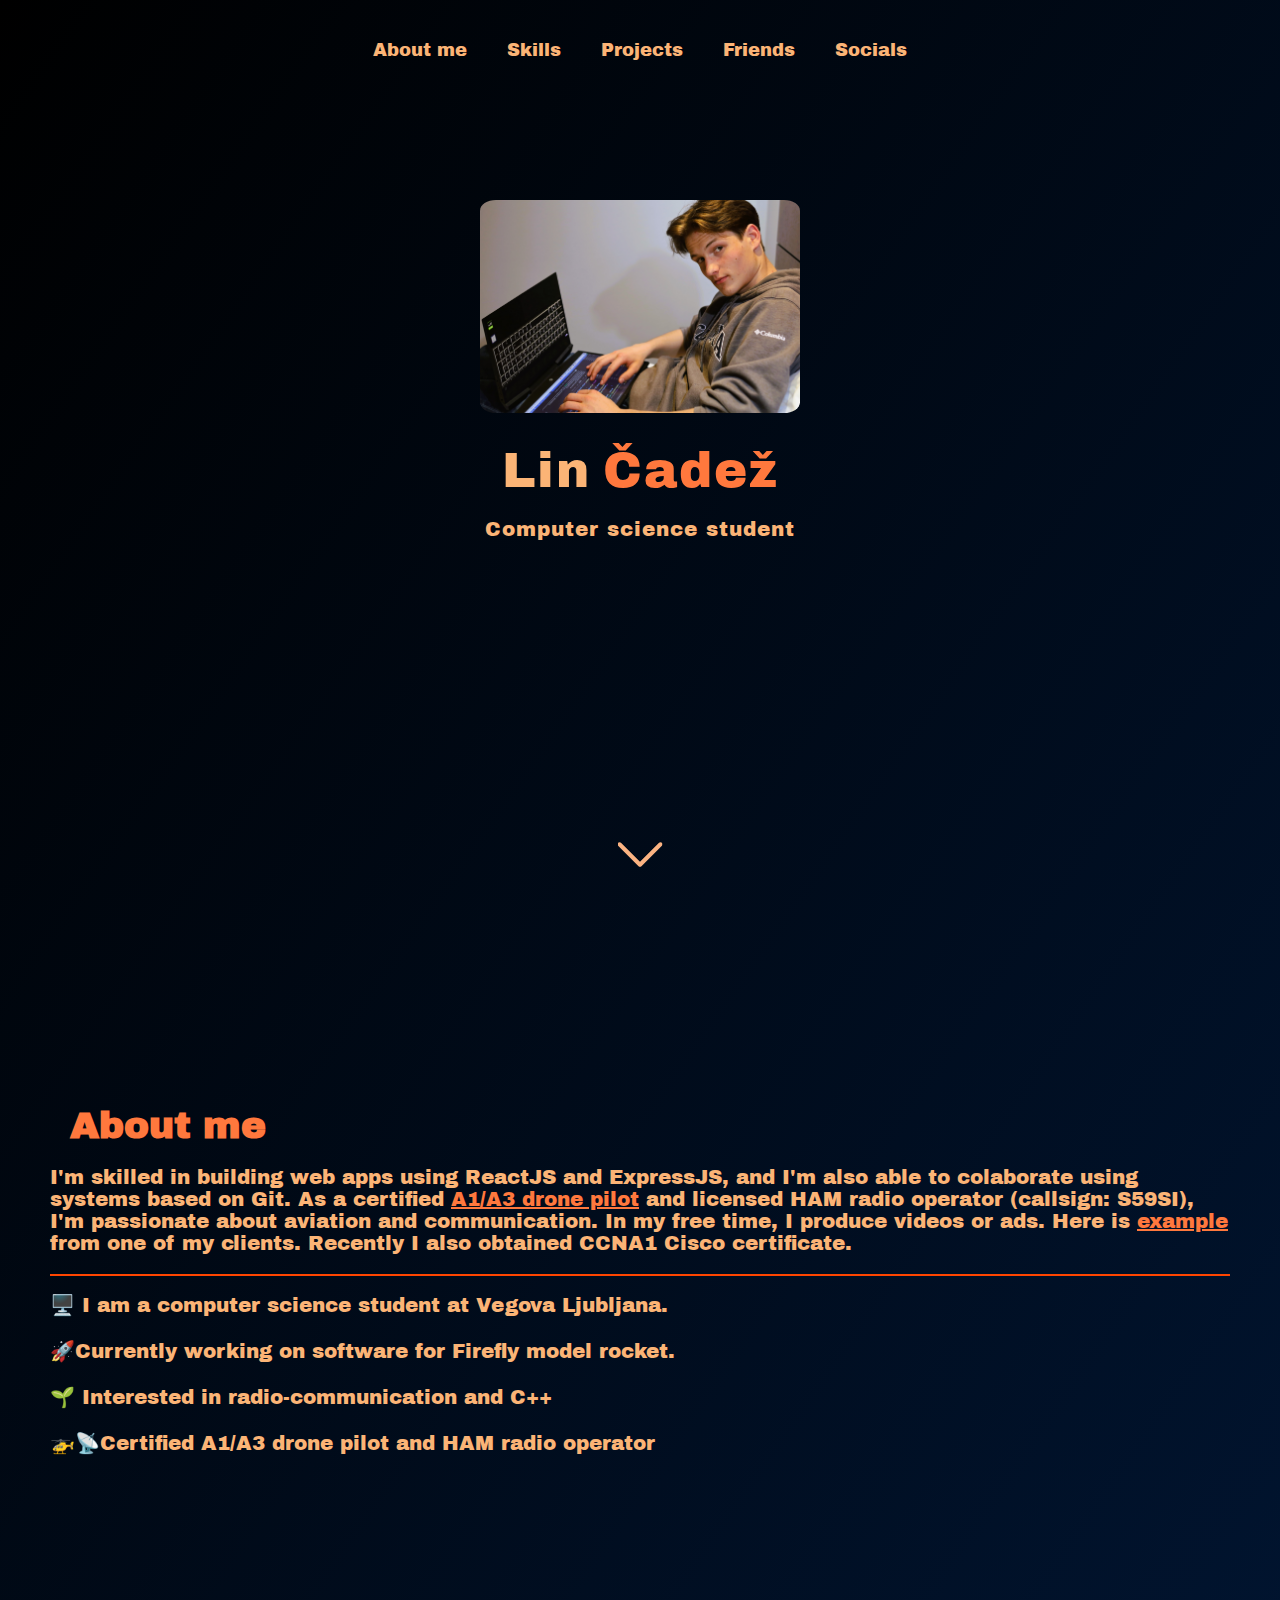
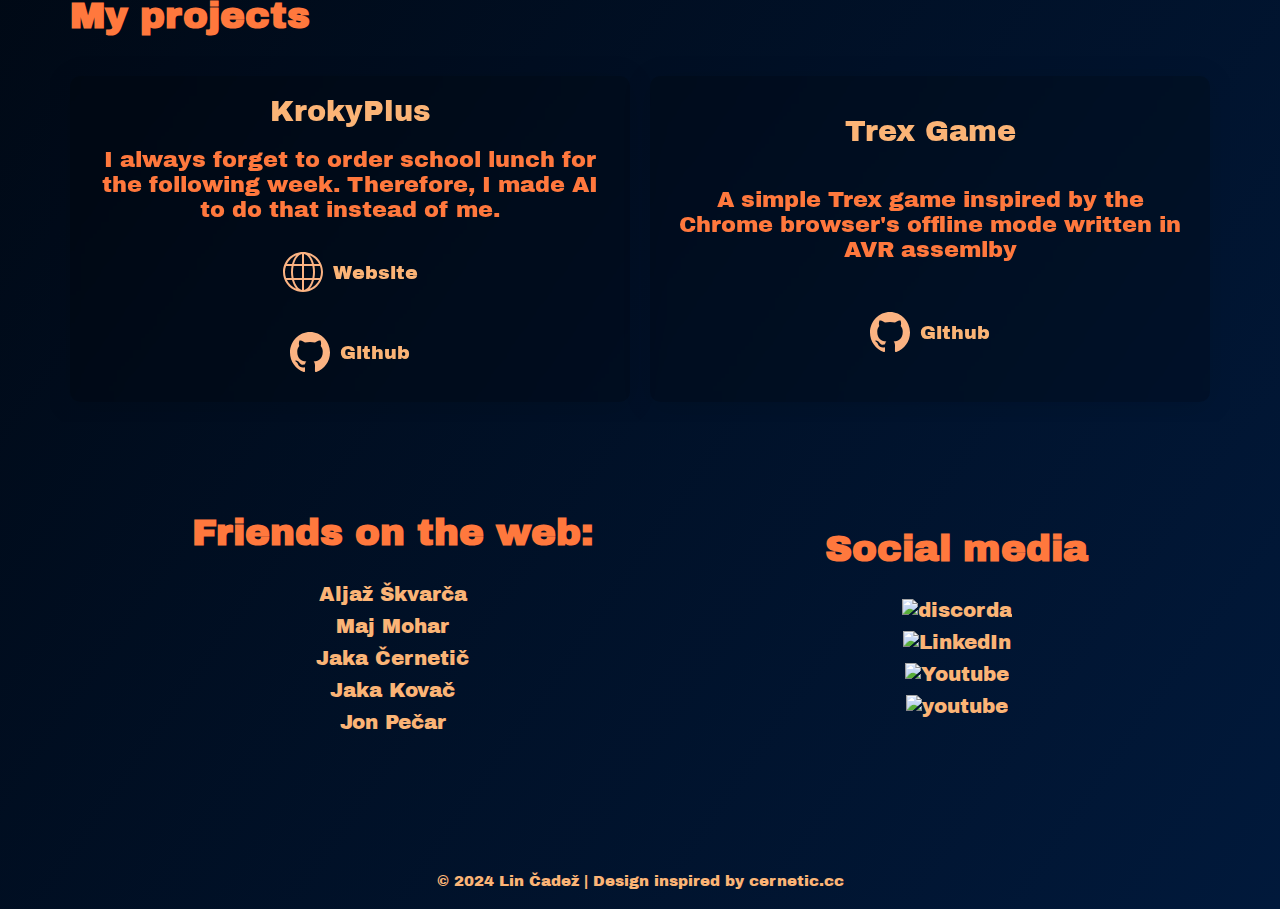
==== index.html @ b192fdd4 "Merge branch 'main' of https://github.com/lin-cadez/Portfolio" ====
<!DOCTYPE html>
<html lang="si">
	<head>
		<meta http-equiv="Content-Type" content="text/html; charset=UTF-8" />
		<meta name="viewport" content="width=device-width, initial-scale=1.0" />
		<meta
			name="description"
			content="I am a computer science student at Vegova Ljubljana." />
		<meta property="og:title" content="Lin Čadež" />
		<meta
			property="og:description"
			content="I am a computer science student at Vegova Ljubljana." />
		<meta property="og:url" content="cadez.eu" />
		<meta
			property="og:image"
			content="https://cadez.eu/files/images/profile.jpg" />
		<meta property="og:site_name" content="Lin Čadež" />
		<meta property="og:locale" content="sl_SI" />
		<meta name="theme-color" content="#317EFB" />
		<link rel="shortcut icon" href="./files/images/profile.jpg" />
		<title>Lin Čadež</title>
		<link rel="icon" href="https://cadez.eu/files/images/profile.jpg" />
		<link rel="manifest" href="files/manifest.json" />
		<link rel="stylesheet" href="files/css/style.css" />
		<link rel="stylesheet" href="files/css/header.css" />
		<link rel="stylesheet" href="files/css/about.css" />
		<link rel="stylesheet" href="files/css/skills.css" />
		<link rel="stylesheet" href="files/css/projects.css" />
		<link rel="preconnect" href="https://fonts.googleapis.com" />
		<link rel="preconnect" href="https://fonts.gstatic.com" crossorigin />
		<link
			href="https://fonts.googleapis.com/css2?family=Archivo+Black&display=swap"
			rel="stylesheet" />
	</head>

	<body class="dark">
		<header>
			<div class="navbar">
				<div class="logo"></div>
				<nav class="slide nav">
					<ul>
						<li>
							<a href="#about" class="nav-item">About me</a>
						</li>
						<li>
							<a href="#skills" class="nav-item">Skills</a>
						</li>
						<li>
							<a href="#projects" class="nav-item">Projects</a>
						</li>
						<li>
							<a href="#friends" class="nav-item">Friends</a>
						</li>
						<li>
							<a href="#contact" class="nav-item">Socials</a>
						</li>
					</ul>
				</nav>
				<div class="burger" onclick="showNav()">
					<img src="files/svg/burger.svg" alt="burger" />
				</div>
			</div>
			<div class="welcome">
				<img
					class="profile_img"
					src="files/images/IMG_3046.JPG"
					alt="Me" />
				<div class="main">
					<h1>Lin</h1>
					<h1 class="color2">Čadež</h1>
				</div>
				<p>Computer science student</p>
			</div>
		</header>
		<div class="top">
			<a alt="link" href="#top" title="Go back to the top">
				<img src="files/svg/up.svg" alt="up arrow" />
			</a>
		</div>
		<div class="arrow">
			<a href="#about" title="Go down">
				<img src="files/svg/down-arrow.svg" alt="down arrow" />
			</a>
		</div>
		<div class="contents">
			<section id="about">
				<div class="title color2">
					<h2>About me</h2>
				</div>
				<div class="content">
					<p>
						I'm skilled in building web apps using ReactJS and
						ExpressJS, and I'm also able to colaborate using systems
						based on Git. As a certified
						<a
							href="https://www.easa.europa.eu/en/domains/civil-drones/drones-regulatory-framework-background/open-category-civil-drones"
							target="_blank"
							>A1/A3 drone pilot</a
						>
						and licensed HAM radio operator (callsign: S59SI), I'm
						passionate about aviation and communication. In my free
						time, I produce videos or ads. Here is
						<a
							href="https://www.youtube.com/watch?v=mLy_RwytkvM&t=25s&ab_channel=BrLogScribers
					"
							>example</a
						>
						from one of my clients. Recently I also obtained CCNA1 Cisco certificate.
					</p>
					<hr color="orangered">	
					<br>
					<p>
						🖥️ I am a computer science student at Vegova Ljubljana.
						<br /><br />
						🚀Currently working on software for Firefly model
						rocket.
						<br /><br />
						🌱 Interested in radio-communication and C++
						<br /><br />
						🚁📡Certified A1/A3 drone pilot and HAM radio operator
					</p>
					
				</div>
			</section>
				
			<section id="projects">
				<div class="title color2">
					<h2>My projects</h2>
				</div>
				<div class="slider">
					<div class="element">
						<h2>KrokyPlus</h2>
						<h3>
							I always forget to order school lunch for the
							following week. Therefore, I made AI to do that
							instead of me.
						</h3>
						<a
							alt="link"
							href="https://krokyplus.si"
							target="_blank">
							<img src="files/svg/web.svg" alt="web" />
							Website
						</a>
						<a
							alt="link"
							href="https://github.com/lin-cadez/Kroky-Plus"
							target="_blank">
							<img src="files/svg/github.svg" alt="githublol" />
							Github
						</a>
					</div>
					<div class="element">
						<h2>Trex Game</h2>
						<h3>
							A simple Trex game inspired by the Chrome browser's
							offline mode written in AVR assemlby
						</h3>
						<a
							alt="link"
							href="https://github.com/lin-cadez/trex"
							target="_blank"
							><img src="files/svg/github.svg" alt="githublol" />
							Github
						</a>
					</div>
				</div>
			</section>
			<div class="vodoravno">
				<div id="friends">
					<div class="title color2">
						<h2>Friends on the web:</h2>
					</div>
					<ul>
						<li>
							<a href="https://skvarca.net/">Aljaž Škvarča</a>
						</li>
						<li>
							<a href="https://majmohar.eu/">Maj Mohar</a>
						</li>
						<li>
							<a href="https://cernetic.cc">Jaka Černetič</a>
						</li>

						<li>
							<a href="https://jakakovac.si/">Jaka Kovač</a>
						</li>

						<li>
							<a href="https://jonpecar.me/">Jon Pečar</a>
						</li>
					</ul>
				</div>
				<div id="contact">
					<div class="title color2">
						<h2>Social media</h2>
					</div>
					<ul>
						<li>
							<a
								href="https://discordapp.com/users/989076547732402186"
								target="_blank">
								<img
									src="https://img.shields.io/badge/Discord-%235865F2.svg?style=for-the-badge&logo=discord&logoColor=white"
									alt="discorda" />
							</a>
						</li>
						<li>
							<a
								href="https://www.linkedin.com/in/lin-%C4%8Dade%C5%BE-7693142b0/"
								target="_blank">
								<img
									src="https://img.shields.io/badge/LinkedIn-0077B5?style=for-the-badge&logo=linkedin&logoColor=white"
									alt="LinkedIn" />
							</a>
						</li>
						<li>
							<a
								href="https://www.youtube.com/@lincadez"
								target="_blank">
								<img
									src="https://img.shields.io/badge/YouTube-FF0000?style=for-the-badge&logo=youtube&logoColor=white"
									alt="Youtube" />
							</a>
						</li>
						<li>
							<a
								href="https://www.github.com/lin-cadez"
								target="_blank">
								<img
									src="https://img.shields.io/badge/GitHub-100000?style=for-the-badge&logo=github&logoColor=white"
									alt="youtube" />
							</a>
						</li>
					</ul>
				</div>
			</div>
			<footer>
				<p>
					© 2024 Lin Čadež | Design inspired by
					<a href="https://cernetic.cc/">cernetic.cc</a>
				</p>
			</footer>
		</div>
		<script src="files/scripts/index.js"></script>
	</body>
</html>
---- files/css/style.css ----
.dark {
    --text: #fbb476;
    --text2: #ff783d;
    --background: linear-gradient(125deg, #000, #01193b);
    --item_background: rgba(3, 6, 17, 0.308);
    --glow: 0 0 10px #b6eada;
    --filter: invert(98%) sepia(50%) saturate(4354%) hue-rotate(300deg) brightness(97%) contrast(103%);
}

* {
    margin: 0;
    padding: 0;
    box-sizing: border-box;
    font-family: 'Archivo Black', sans-serif;
    scroll-behavior: smooth;
}

::-webkit-scrollbar {
    display: none;
}

body {
    background: var(--background);
    color: var(--text);

}

.slide a {
    text-decoration: none;
    display: inline-block;
    position: relative;
    padding: 10px;
    cursor: pointer;
    color: var(--text)
}

.slide a::after {
    content: "";
    width: 90%;
    margin-left: 5%;
    transform: scaleX(0);
    height: 2px;
    border-radius: 1px;
    bottom: 0;
    left: 0;
    background: var(--text);
    transform-origin: bottom;
    transition: transform .2s ease-out;
    position: absolute;
}

.slide a:hover::after {
    transform: scaleX(1);
    transform-origin: bottom;
}

.color2 {
    color: var(--text2) !important;
}

.contents {
    margin-top: 55vh;
}

section {
    margin-top: 20vh;
    max-width: 1400px;
    margin: 0 auto;
    padding: 50px;
}

.title {
    margin: 20px;
    font-size: 25px;
    text-align: left;
}

.top {
    position: fixed;
    bottom: 40px;
    right: 40px;
    width: 30px;
    height: 30px;
    border-radius: 50%;
    cursor: pointer;
    display: none;
    justify-content: center;
    align-items: center;
    z-index: 1000;
    animation: fadeIn .3s ease-in-out;
}

@keyframes fadeIn {
    0% {
        opacity: 0;
    }

    100% {
        opacity: 1;
    }
}

.top a img {
    width: 100%;
    height: 100%;
    filter: var(--filter);
}

.vodoravno {
    display: flex;
    flex-direction: row;
    justify-content: space-evenly;
    align-items: center;
}

.vodoravno div {
    padding: 10px;
    width: fit-content;
    margin: 10px;
}

.vodoravno div ul {
    list-style: none;
}

.vodoravno div ul li {
    margin: 10px;
    font-size: 20px;
}

.vodoravno div ul li a {
    text-decoration: none;
    color: var(--text);
}

#friends {
    display: flex;
    flex-direction: column;
    justify-content: center;
    align-items: center;
    text-align: center;
}

#contact {
    display: flex;
    flex-direction: column;
    justify-content: center;
    align-items: center;
    text-align: center;
}

footer {
    margin-top: 10vh;
    padding: 20px;
    text-align: center;
    font-size: 15px;
}

footer a {
    text-decoration: none;
    color: var(--text);
}

a {
    color: #ff783d;
}
---- files/css/header.css ----
.navbar,
.navbar nav {
    display: flex
}

.arrow a,
.navbar .logo,
.navbar nav ul li {
    text-decoration: none;
}

.arrow a,
.navbar .logo,
.navbar nav ul li,
.welcome .main h1,
.welcome p {
    color: var(--text)
}

header {
    max-width: 1400px;
    margin: auto;
    padding: 0 20px
}

.navbar {
    align-items: center;
    display: flex;
    align-items: center;
    justify-content: center;
    padding: 20px 0;
    margin: 0 20px;
}

.navbar .logo {
    font-size: 30px;
    font-weight: 600;
    letter-spacing: 2px;
    transition: .3s;
}

.navbar .logo a img {
    width: 50px;
    height: 50px
}

.logo:hover {
    opacity: .8;
}

.navbar nav ul {
    display: flex;
    list-style: none;
    align-items: center;
    justify-content: center;
    transition: .3s
}

.navbar nav ul li {
    font-size: 18px;
    font-weight: 500;
    margin: 10px;
    transition: .3s
}

.navbar .burger {
    display: none;
    cursor: pointer
}

.switcher {
    transition: .3s;
    cursor: pointer;
    rotate: 0deg;
    margin: 0;
    padding: 0 !important;
    height: 24px;
    width: 24px;
}

.switcher:hover {
    rotate: 90deg
}

.hidden,
.switcher::after {
    display: none
}

.switcher img {
    width: 100%;
    filter: var(--filter);
}

.welcome {
    display: flex;
    flex-direction: column;
    align-items: center;
    justify-content: center;
    text-align: center;
    margin-top: 10vh
}

.welcome .main {
    margin: 20px 0;
    display: flex;
    flex-direction: row
}

.welcome .main h1 {
    font-size: 50px;
    letter-spacing: 2px;
    margin: 0 6px;
    font-weight: 500
}

.welcome p {
    font-size: 20px;
    letter-spacing: 1px;
    display: flex;
    flex-wrap: wrap;
    font-weight: 330
}

.profile_img {
    width: 20em;
    border-radius: 5%;
    margin: 10px;
}

.arrow {
    position: absolute;
    bottom: 20px;
    left: 50%;
    transform: translateX(-50%);
    animation: 4s infinite arrow
}

.arrow a {
    transition: .3s
}

.arrow a:hover {
    scale: 1.05
}

.arrow a img {
    width: 45px;
    height: 45px;
    filter: var(--filter)
}

@keyframes arrow {

    0%,
    100% {
        transform: translateX(-50%) translateY(0)
    }

    50% {
        transform: translateX(-50%) translateY(20px)
    }
}

@media screen and (max-width:768px) {
    header .logo a {
        font-size: 26px;
        text-transform: none
    }

    header .navbar nav {
        position: fixed;
        top: 0;
        left: -100%;
        height: 100vh;
        width: 100%;
        background: rgba(0, 0, 0, .514);
        backdrop-filter: blur(5px);
        flex-direction: column;
        align-items: center;
        justify-content: space-evenly;
        transition: .3s;
        z-index: 1
    }

    header .navbar nav ul {
        flex-direction: column
    }

    header .navbar nav ul li {
        margin: 20px 0
    }

    header .navbar .burger {
        display: block;
        width: 40px;
        height: 40px
    }

    header .navbar .burger img {
        width: 100%;
        filter: var(--filter)
    }

    .switcher:hover {
        rotate: 0deg
    }

    .welcome .main h1 {
        font-size: 40px
    }

    .welcome p {
        font-size: 20px
    }
}
---- files/css/about.css ----
#about {
    display: flex;
    align-items: flex-start;
    flex-direction: column;
    justify-content: space-evenly;
    flex-wrap: nowrap;
}

#about .content p {
    margin-bottom: 20px;
    text-align: left;
    font-size: 20px;
    font-weight: 300;
}

#about .content img {
    justify-self: center;
    max-width: 800px;
    object-fit: cover;
    border-radius: 10px;
    bottom: 20px;
    width: 100%;
}

@media screen and (max-width: 768px) {
    #about {
        flex-direction: column;
    }

    #about .content img {
        max-width: 100%;
    }
}
---- files/css/skills.css ----
#skills {
    display: block;
}

#skills p {
    text-align: left;
    font-size: 20px;
    margin: 0 0 20px 0;
    font-weight: 300;
}

#skills a {
    text-decoration: none;
    color: var(--text2);
}

#skills ul {
    padding: 0;
    margin: 0;
    margin-left: 40px;
}

#skills ul li {
    margin: 10px 0;
}
---- files/css/projects.css ----
#projects p {
    text-align: left;
    font-size: 20px;
    margin: 0 0 20px 0;
    font-weight: 300;
}

#projects a {
    text-decoration: none;
    color: var(--text2);
}

.slider {
    overflow-x: scroll;
    scroll-snap-type: x mandatory;
    display: flex;
    flex-direction: row;
    border-radius: 10px;
    padding: 20px;
    gap: 20px;
}

.slider .element {
    background: var(--item_background);
    background: rgba(0, 0, 0, 0.2);
border-radius: 16px;
box-shadow: 0 4px 30px rgba(0, 0, 0, 0.1);
backdrop-filter: blur(5px);
-webkit-backdrop-filter: blur(5px);
    padding: 10px 20px;
    font-size: 1.2em;
    color: var(--text);
    text-align: center;
    display: flex;
    justify-content: space-evenly;
    align-items: center;
    flex-direction: column;
    scroll-snap-align: start;
    border-radius: 10px;
    width: 100%;
    }
.slider .element h2 {
    margin: 10px;
    color: var(--text);
    font-weight: 450;
}

.slider .element h3 {
    margin: 10px 0;
    color: var(--text2);
    font-weight: 380;
}

.slider .element a {
    text-decoration: none;
    color: var(--text) !important;
    margin: 20px;
    max-width: 300px;
    display: flex;
    align-items: center;
    flex-direction: row;
    gap: 10px;
}

.slider .element a img {
    width: 40px;
    filter: var(--filter);
}
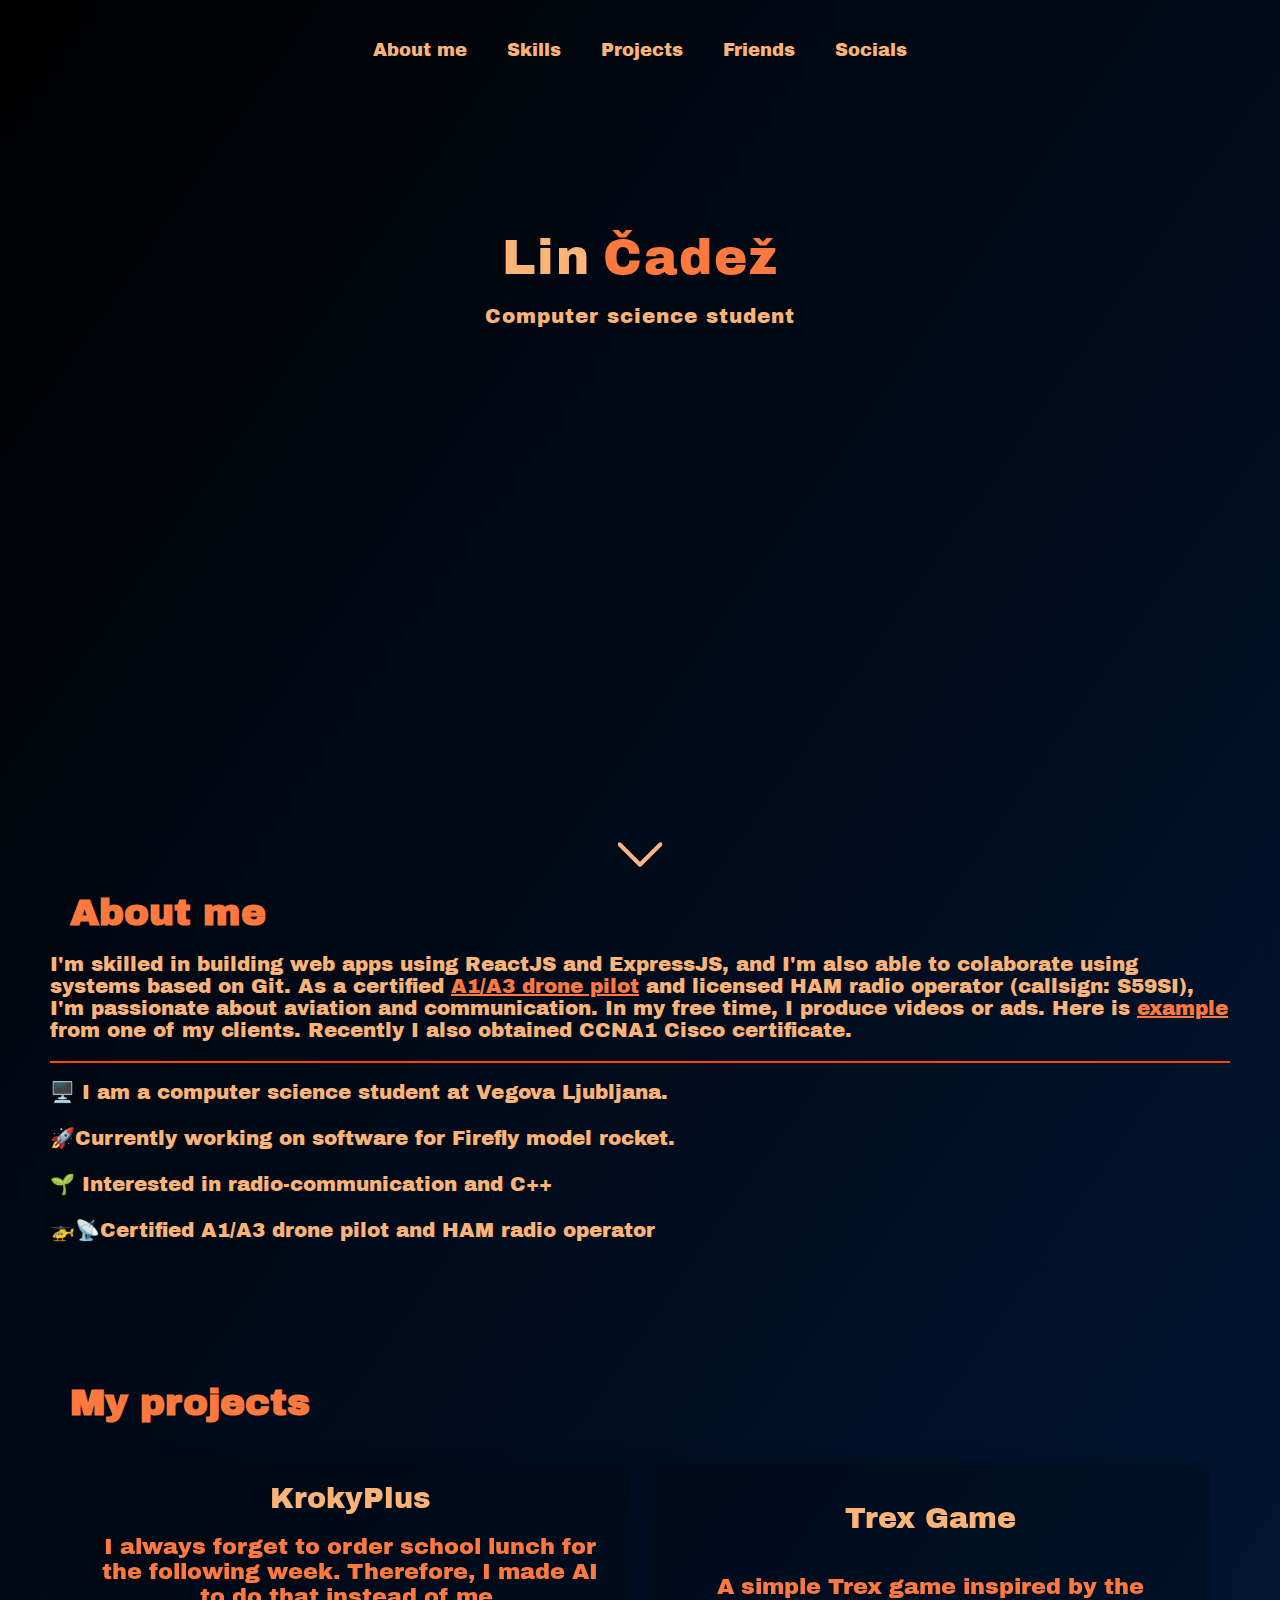
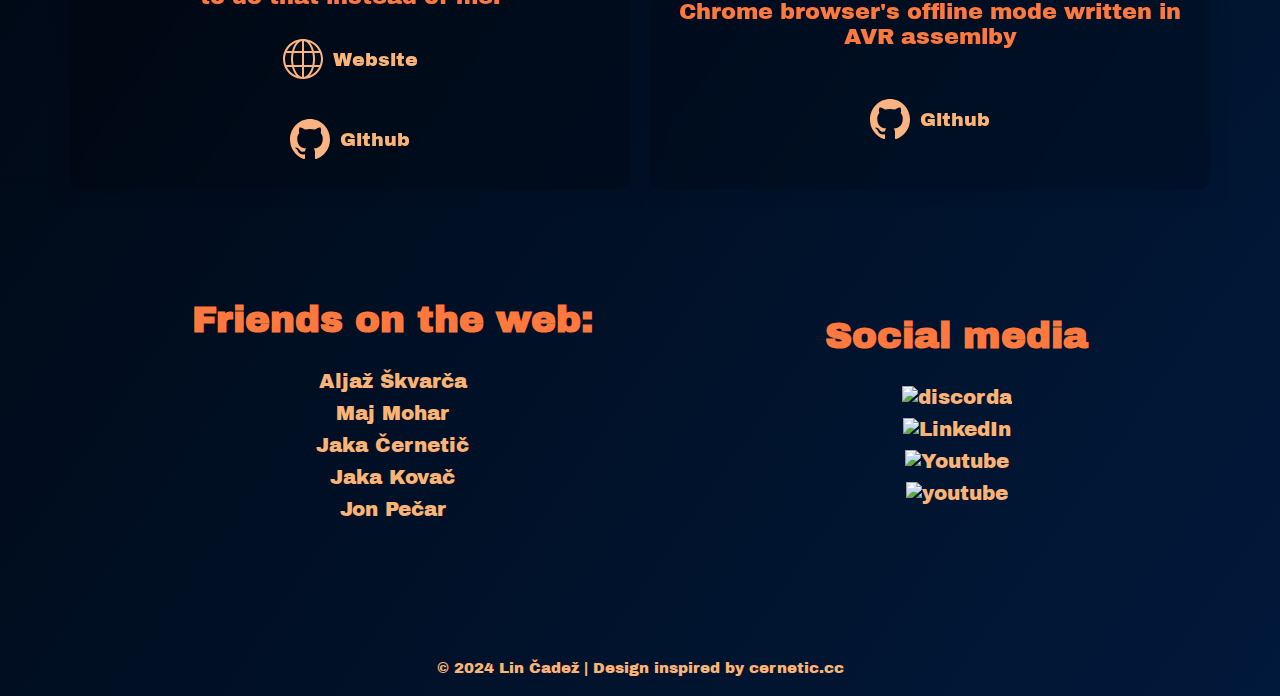
==== commit e967f398: "fix: update profile image source in index.html" ====
--- a/index.html
+++ b/index.html
@@ -63,8 +63,8 @@
 			<div class="welcome">
 				<img
 					class="profile_img"
-					src="files/images/IMG_3046.JPG"
-					alt="Me" />
+					src=""
+					alt="" />
 				<div class="main">
 					<h1>Lin</h1>
 					<h1 class="color2">Čadež</h1>
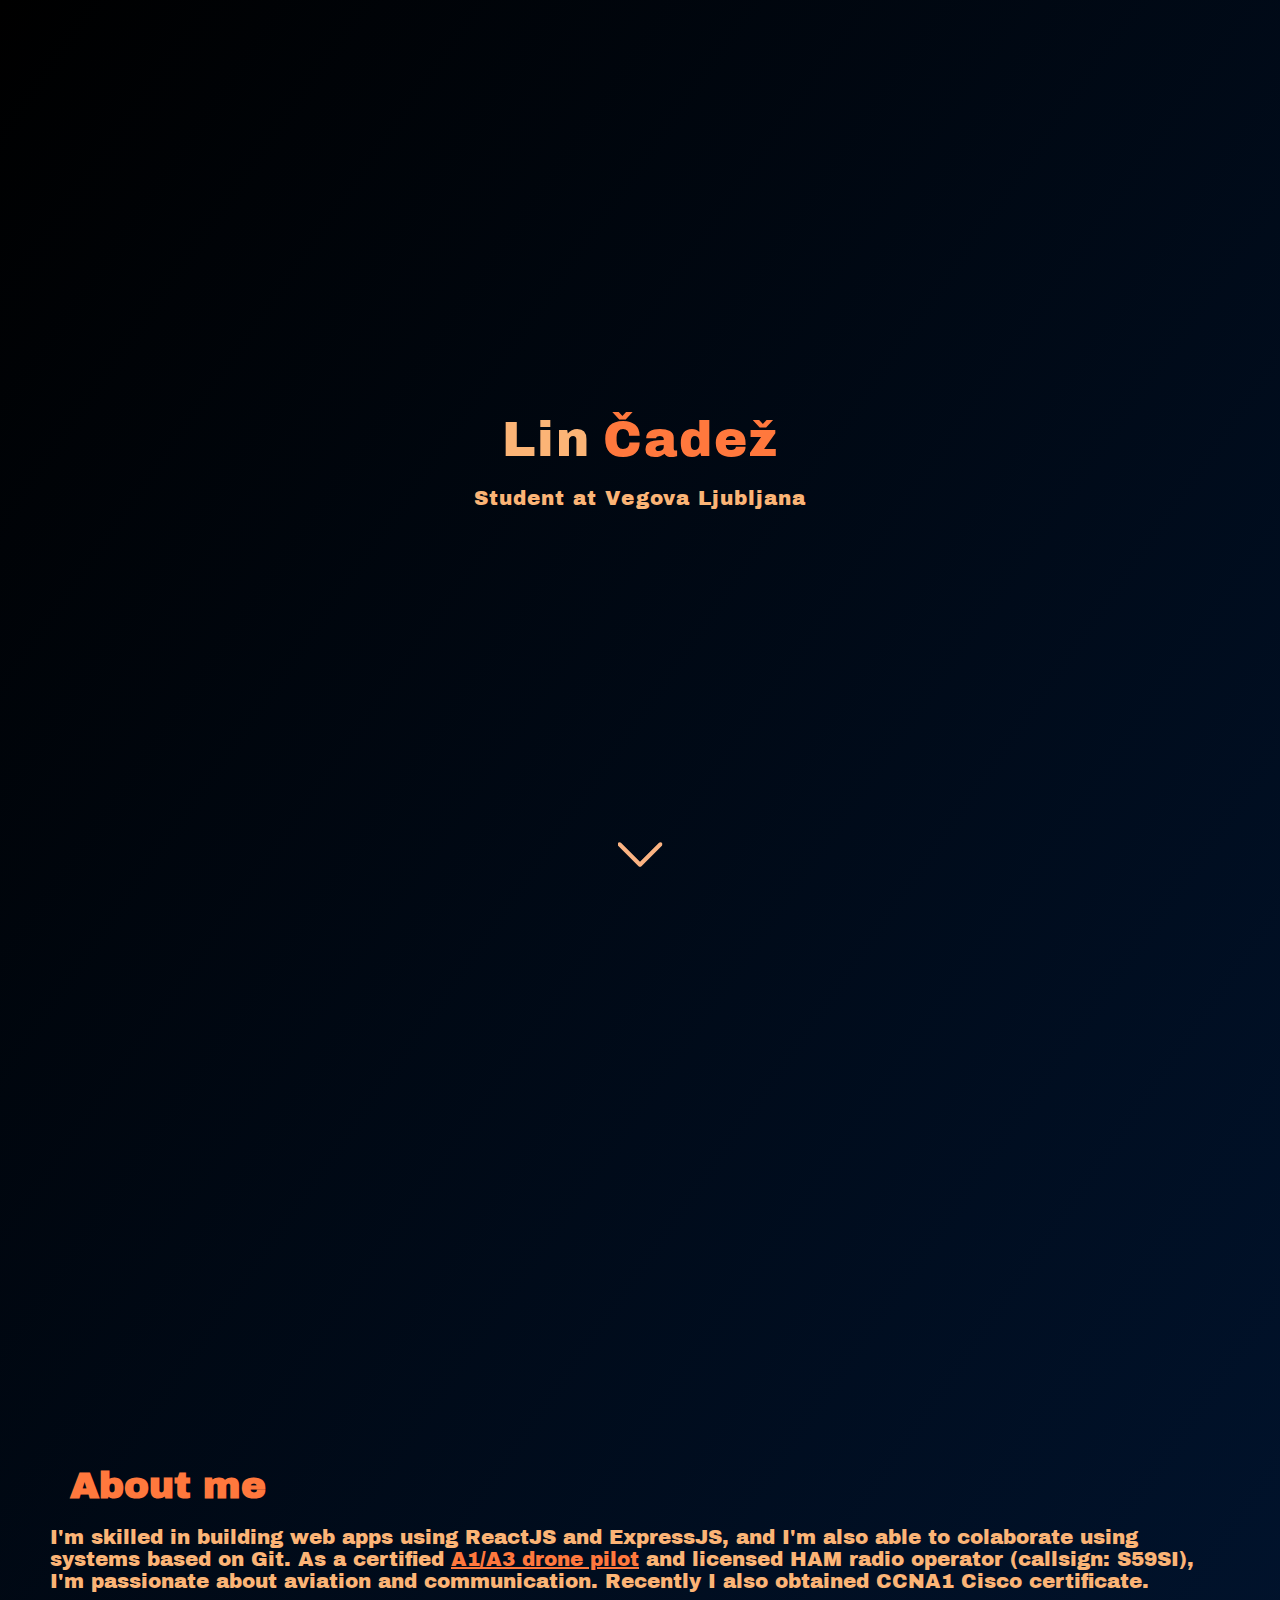
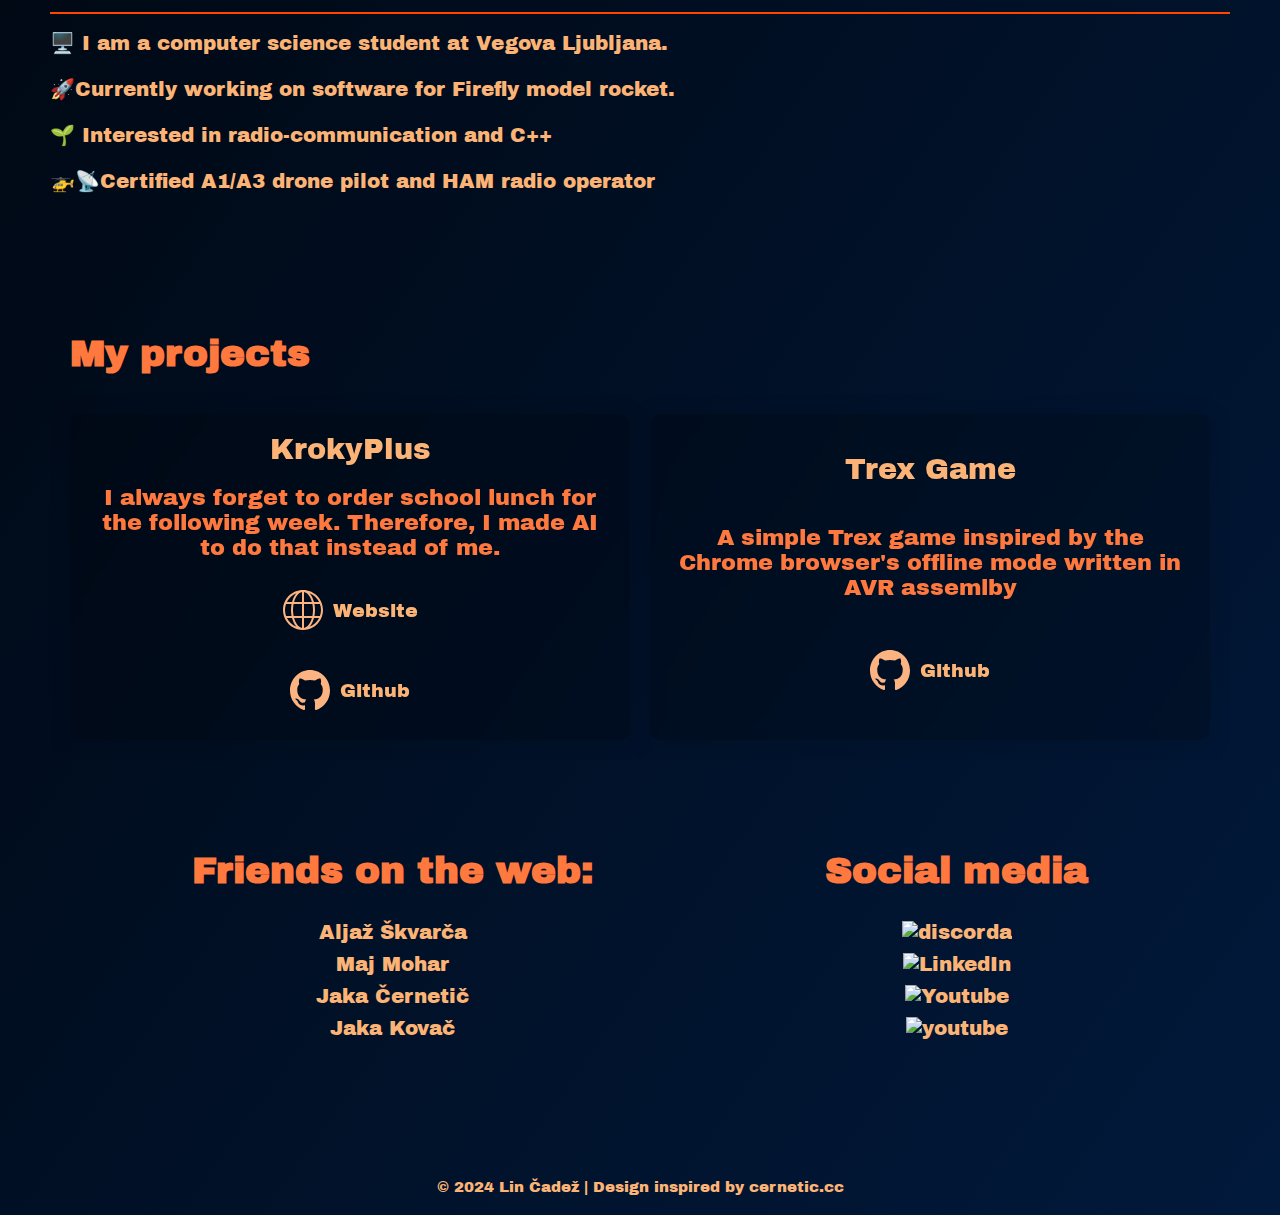
==== commit 10c03607: "Update profile image source in index.html" ====
--- a/index.html
+++ b/index.html
@@ -35,41 +35,15 @@
 
 	<body class="dark">
 		<header>
-			<div class="navbar">
-				<div class="logo"></div>
-				<nav class="slide nav">
-					<ul>
-						<li>
-							<a href="#about" class="nav-item">About me</a>
-						</li>
-						<li>
-							<a href="#skills" class="nav-item">Skills</a>
-						</li>
-						<li>
-							<a href="#projects" class="nav-item">Projects</a>
-						</li>
-						<li>
-							<a href="#friends" class="nav-item">Friends</a>
-						</li>
-						<li>
-							<a href="#contact" class="nav-item">Socials</a>
-						</li>
-					</ul>
-				</nav>
-				<div class="burger" onclick="showNav()">
-					<img src="files/svg/burger.svg" alt="burger" />
-				</div>
-			</div>
+
 			<div class="welcome">
-				<img
-					class="profile_img"
-					src=""
-					alt="" />
 				<div class="main">
 					<h1>Lin</h1>
 					<h1 class="color2">Čadež</h1>
 				</div>
-				<p>Computer science student</p>
+				
+				<p>Student at Vegova Ljubljana</p>
+				
 			</div>
 		</header>
 		<div class="top">
@@ -98,14 +72,7 @@
 							>A1/A3 drone pilot</a
 						>
 						and licensed HAM radio operator (callsign: S59SI), I'm
-						passionate about aviation and communication. In my free
-						time, I produce videos or ads. Here is
-						<a
-							href="https://www.youtube.com/watch?v=mLy_RwytkvM&t=25s&ab_channel=BrLogScribers
-					"
-							>example</a
-						>
-						from one of my clients. Recently I also obtained CCNA1 Cisco certificate.
+						passionate about aviation and communication. Recently I also obtained CCNA1 Cisco certificate.
 					</p>
 					<hr color="orangered">	
 					<br>
@@ -137,7 +104,7 @@
 						</h3>
 						<a
 							alt="link"
-							href="https://krokyplus.si"
+							href="https://kroky-plus.vercel.app/"
 							target="_blank">
 							<img src="files/svg/web.svg" alt="web" />
 							Website
@@ -186,9 +153,6 @@
 							<a href="https://jakakovac.si/">Jaka Kovač</a>
 						</li>
 
-						<li>
-							<a href="https://jonpecar.me/">Jon Pečar</a>
-						</li>
 					</ul>
 				</div>
 				<div id="contact">
--- a/files/css/header.css
+++ b/files/css/header.css
@@ -98,7 +98,7 @@
     align-items: center;
     justify-content: center;
     text-align: center;
-    margin-top: 10vh
+    height: 100vh;
 }
 
 .welcome .main {
@@ -122,11 +122,6 @@
     font-weight: 330
 }
 
-.profile_img {
-    width: 20em;
-    border-radius: 5%;
-    margin: 10px;
-}
 
 .arrow {
     position: absolute;
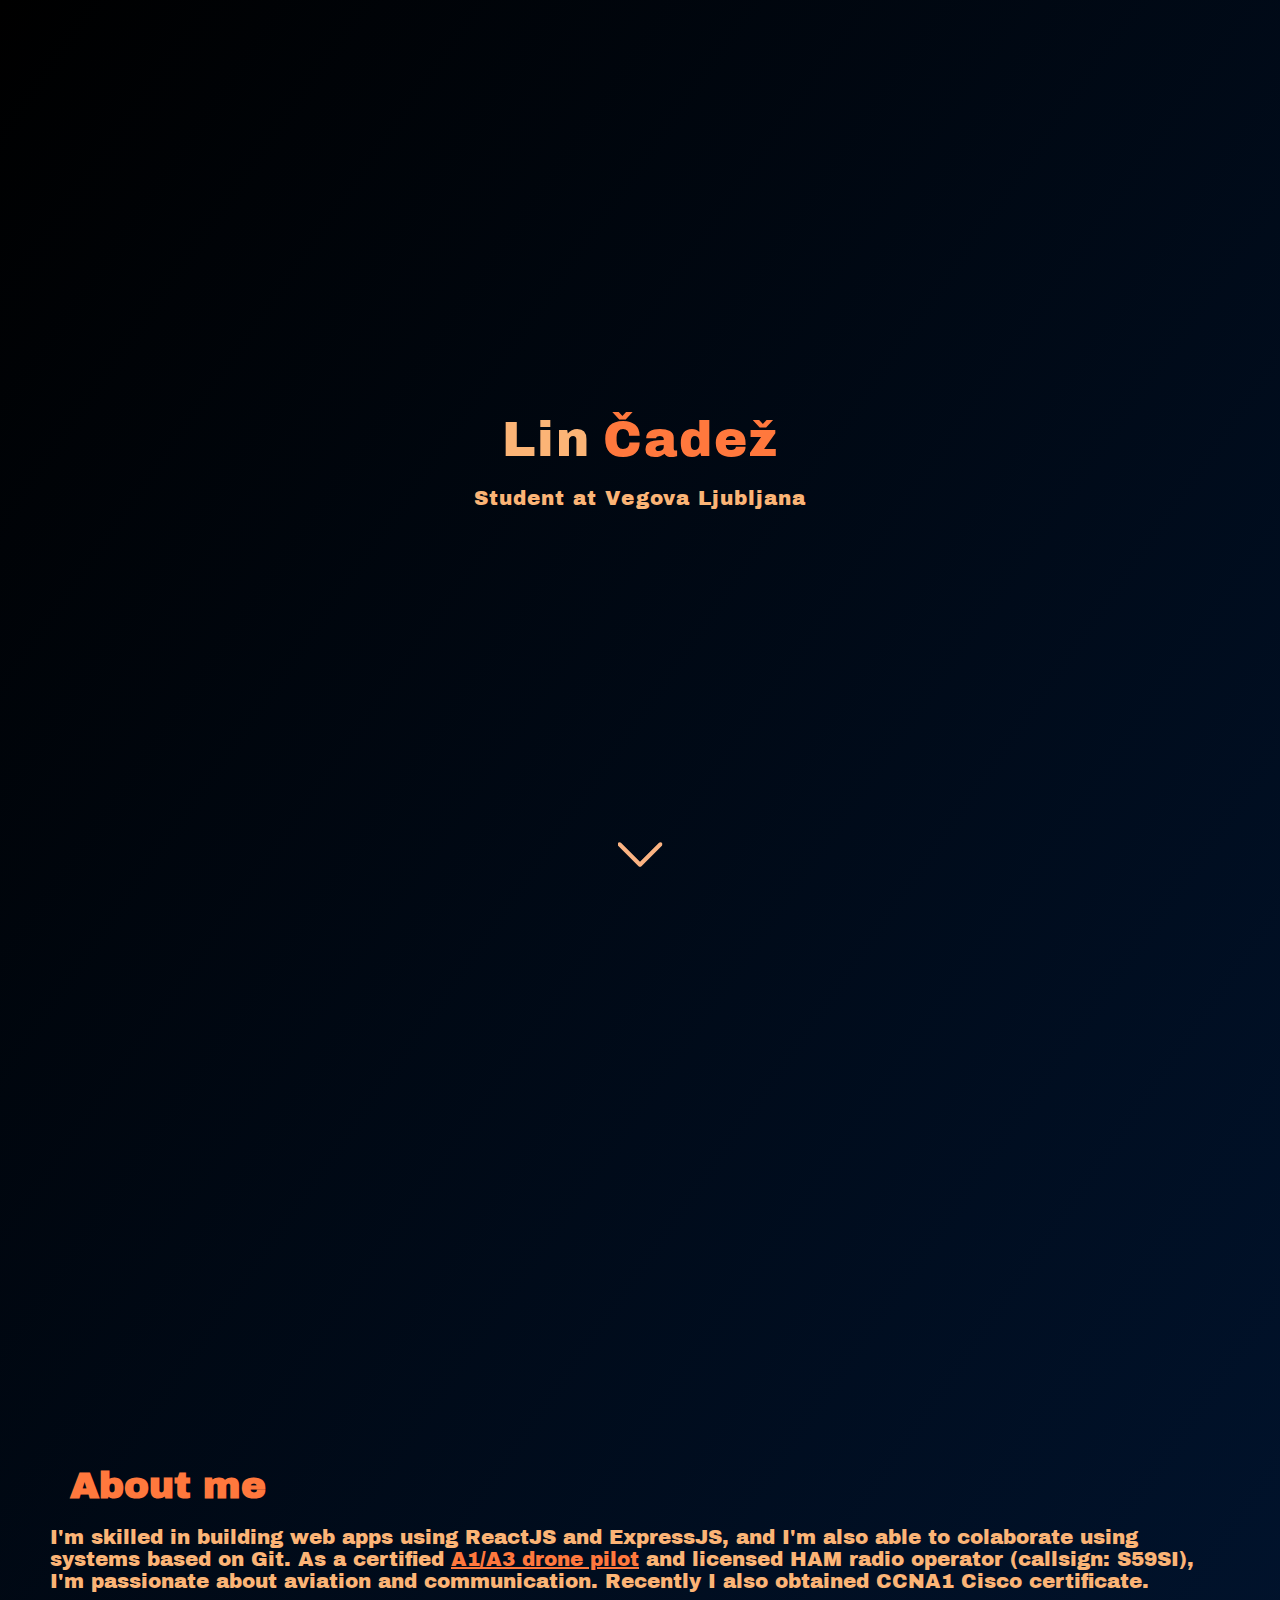
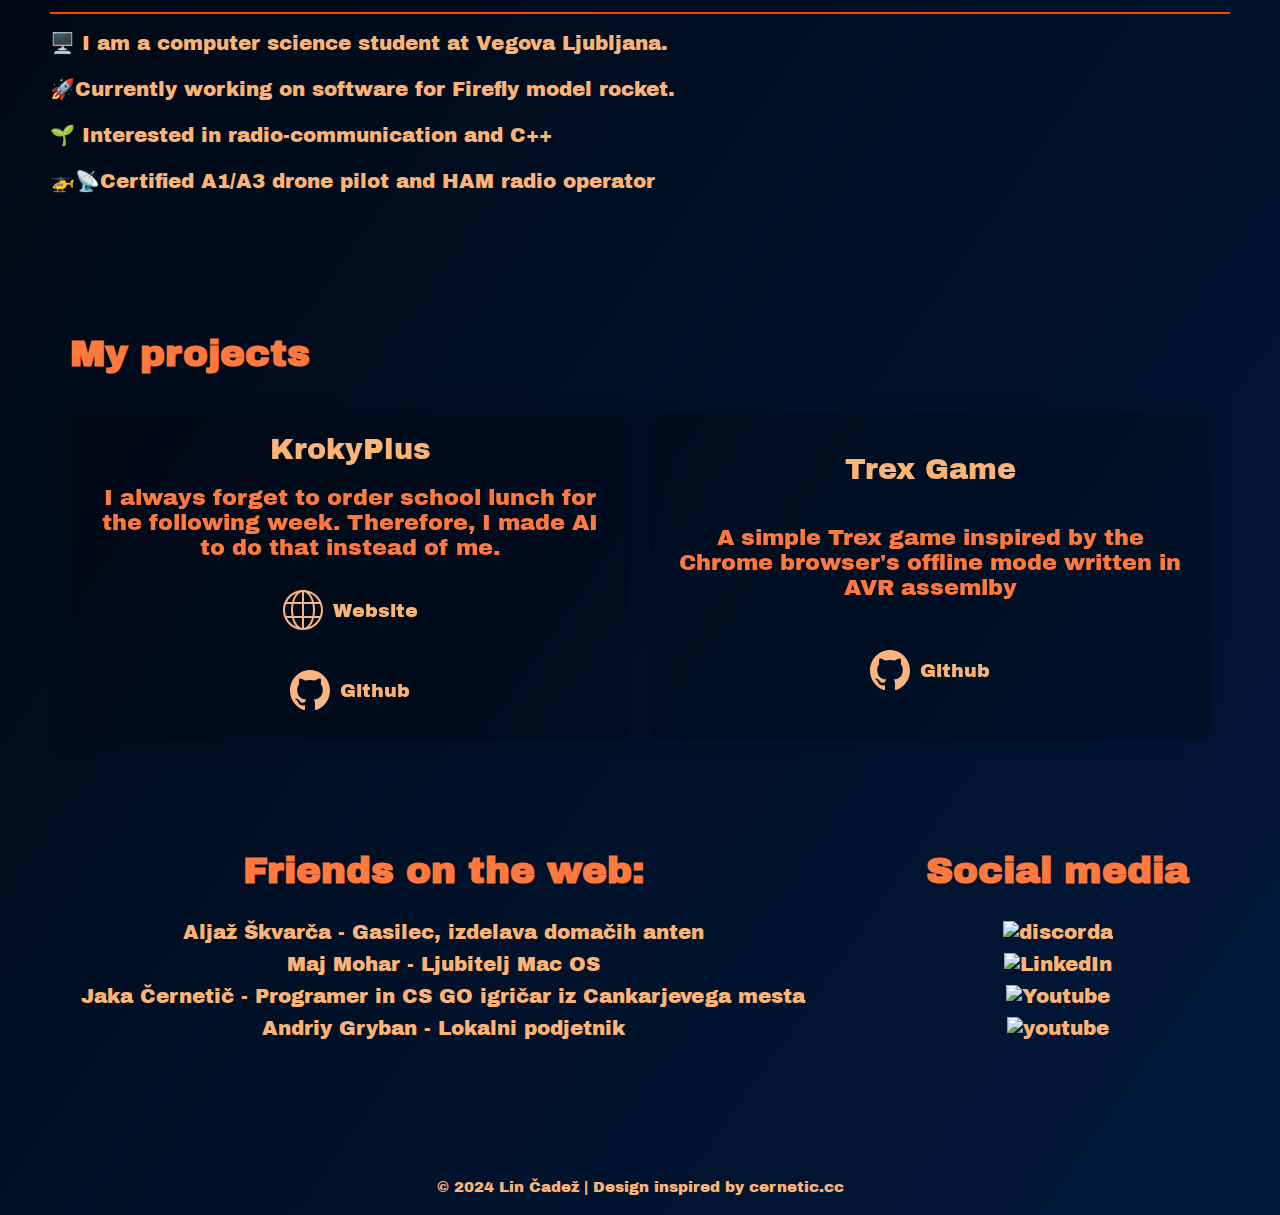
==== commit 0c2b4c13: "Update index.html" ====
--- a/index.html
+++ b/index.html
@@ -140,17 +140,17 @@
 					</div>
 					<ul>
 						<li>
-							<a href="https://skvarca.net/">Aljaž Škvarča</a>
-						</li>
-						<li>
-							<a href="https://majmohar.eu/">Maj Mohar</a>
-						</li>
-						<li>
-							<a href="https://cernetic.cc">Jaka Černetič</a>
-						</li>
-
-						<li>
-							<a href="https://jakakovac.si/">Jaka Kovač</a>
+							<a href="https://skvarca.net/">Aljaž Škvarča - Gasilec, izdelava domačih anten</a>
+						</li>
+						<li>
+							<a href="https://majmohar.eu/">Maj Mohar - Ljubitelj Mac OS</a>
+						</li>
+						<li>
+							<a href="https://cernetic.cc">Jaka Černetič - Programer in CS GO igričar iz Cankarjevega mesta</a>
+						</li>
+
+						<li>
+							<a href="https://gribanica.eu/">Andriy Gryban - Lokalni podjetnik</a>
 						</li>
 
 					</ul>
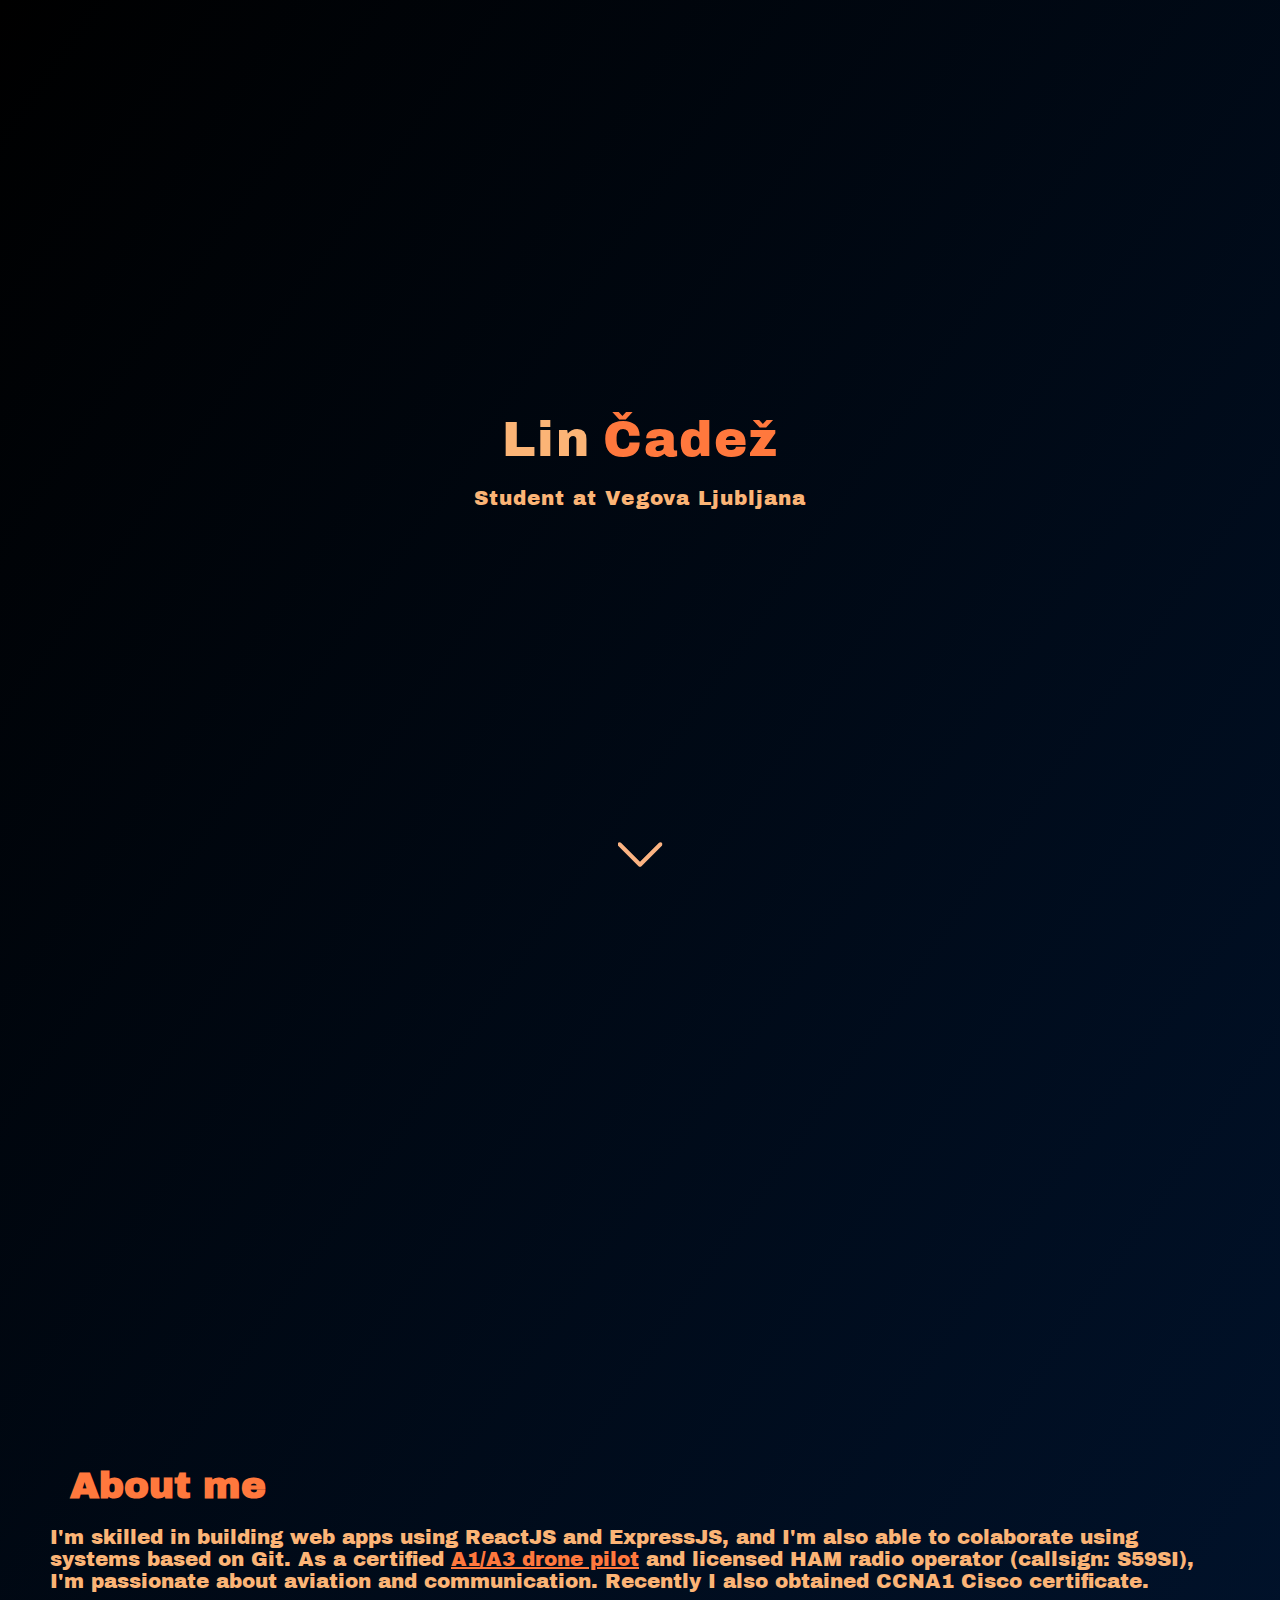
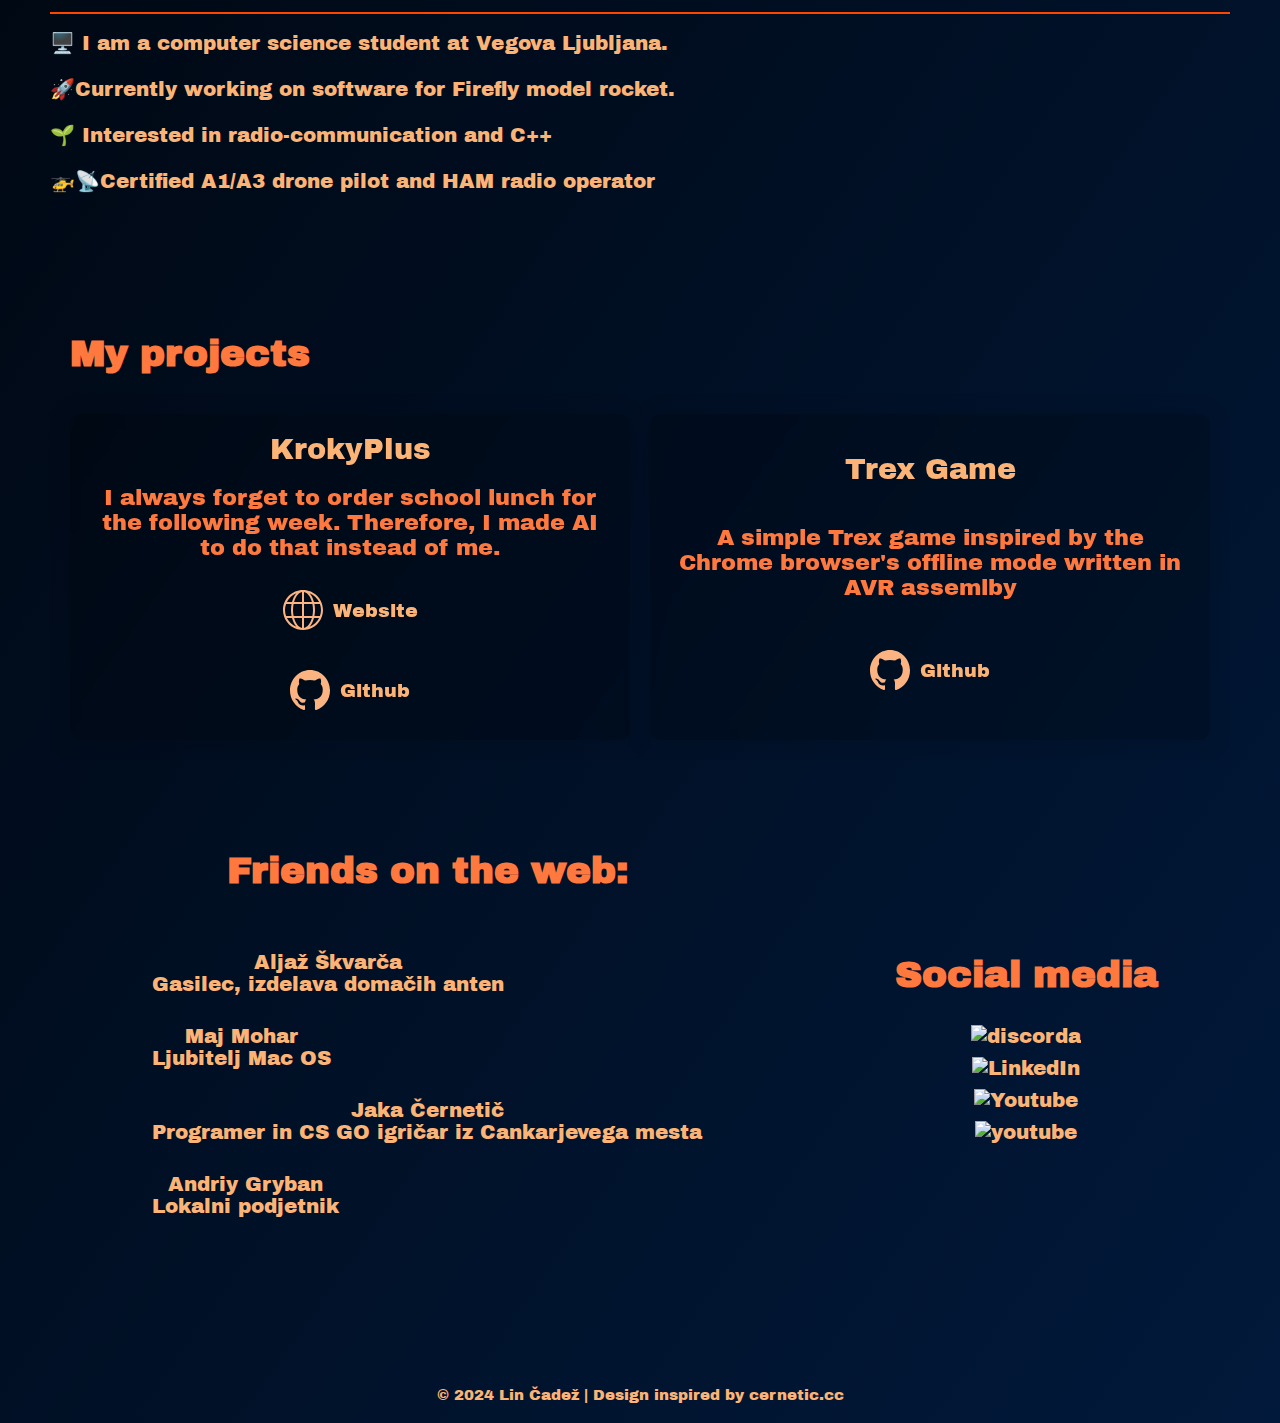
==== commit 44f9cabd: "Update index.html" ====
--- a/index.html
+++ b/index.html
@@ -135,26 +135,39 @@
 			</section>
 			<div class="vodoravno">
 				<div id="friends">
-					<div class="title color2">
-						<h2>Friends on the web:</h2>
-					</div>
-					<ul>
-						<li>
-							<a href="https://skvarca.net/">Aljaž Škvarča - Gasilec, izdelava domačih anten</a>
-						</li>
-						<li>
-							<a href="https://majmohar.eu/">Maj Mohar - Ljubitelj Mac OS</a>
-						</li>
-						<li>
-							<a href="https://cernetic.cc">Jaka Černetič - Programer in CS GO igričar iz Cankarjevega mesta</a>
-						</li>
+    <div class="title color2">
+        <h2>Friends on the web:</h2>
+    </div>
+    <div class="friends-container">
+        <ul>
+            <li>
+                <div class="friend-box">
+                    <a href="https://skvarca.net/">Aljaž Škvarča</a>
+                    <p>Gasilec, izdelava domačih anten</p>
+                </div>
+            </li>
+            <li>
+                <div class="friend-box">
+                    <a href="https://majmohar.eu/">Maj Mohar</a>
+                    <p>Ljubitelj Mac OS</p>
+                </div>
+            </li>
+            <li>
+                <div class="friend-box">
+                    <a href="https://cernetic.cc">Jaka Černetič</a>
+                    <p>Programer in CS GO igričar iz Cankarjevega mesta</p>
+                </div>
+            </li>
+            <li>
+                <div class="friend-box">
+                    <a href="https://gribanica.eu/">Andriy Gryban</a>
+                    <p>Lokalni podjetnik</p>
+                </div>
+            </li>
+        </ul>
+    </div>
+</div>
 
-						<li>
-							<a href="https://gribanica.eu/">Andriy Gryban - Lokalni podjetnik</a>
-						</li>
-
-					</ul>
-				</div>
 				<div id="contact">
 					<div class="title color2">
 						<h2>Social media</h2>
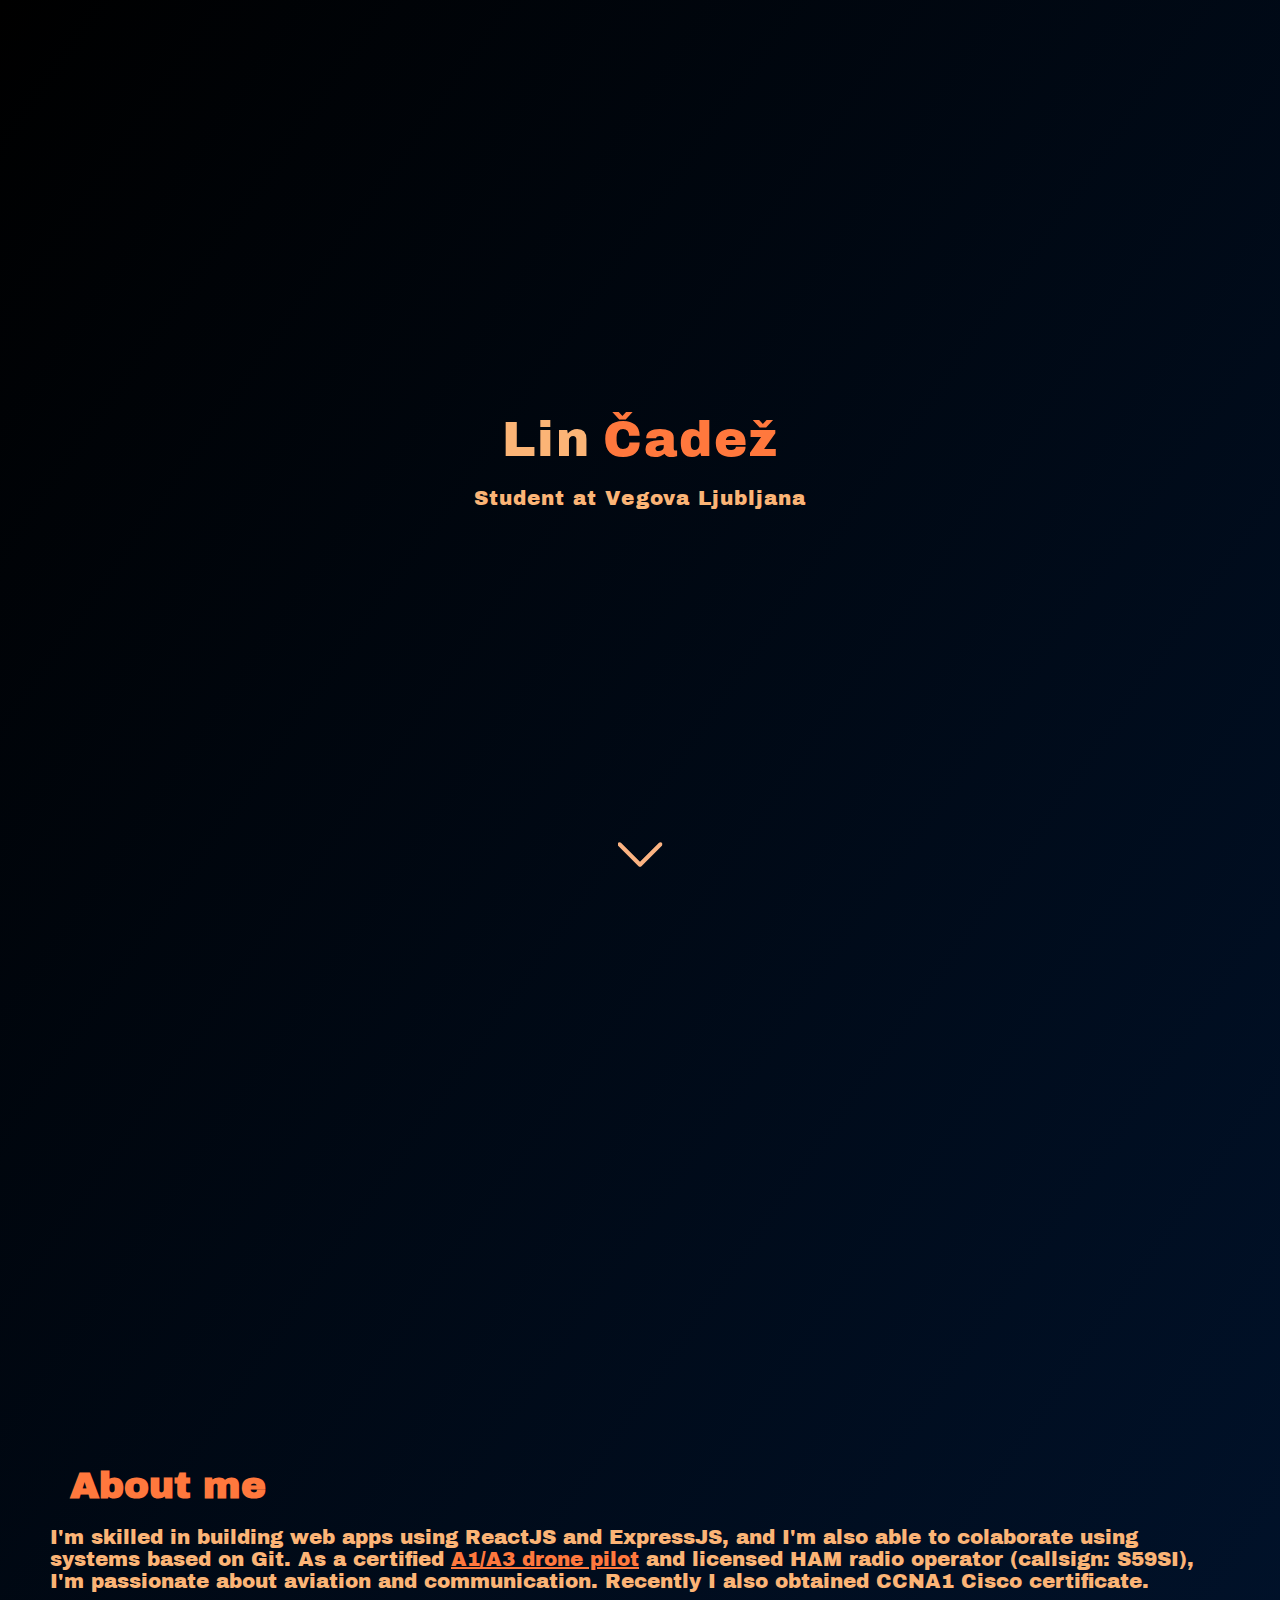
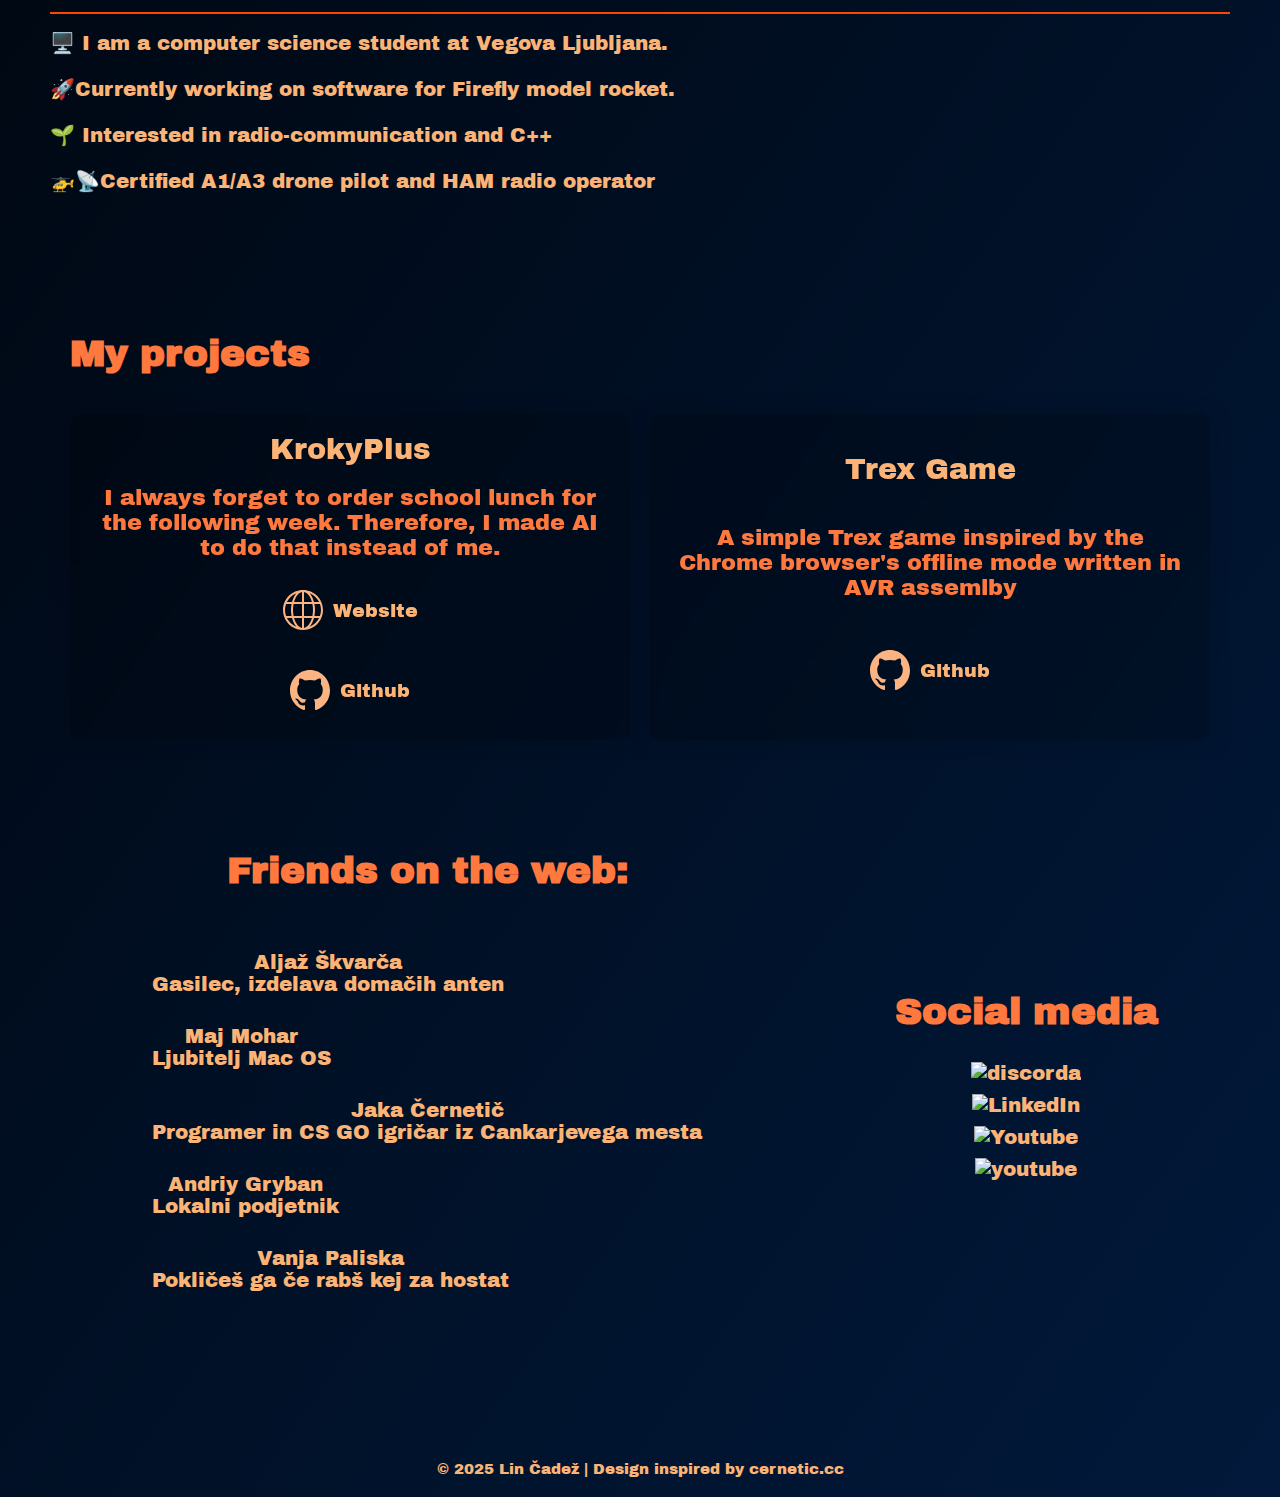
==== commit 4b2e5d7f: "Update index.html" ====
--- a/index.html
+++ b/index.html
@@ -164,6 +164,14 @@
                     <p>Lokalni podjetnik</p>
                 </div>
             </li>
+
+		<li>
+                <div class="friend-box">
+                    <a href="https://vanja.paliska.net/">Vanja Paliska</a>
+                    <p>Pokličeš ga če rabš kej za hostat</p>
+                </div>
+            </li>
+		
         </ul>
     </div>
 </div>
@@ -214,7 +222,7 @@
 			</div>
 			<footer>
 				<p>
-					© 2024 Lin Čadež | Design inspired by
+					© 2025 Lin Čadež | Design inspired by
 					<a href="https://cernetic.cc/">cernetic.cc</a>
 				</p>
 			</footer>
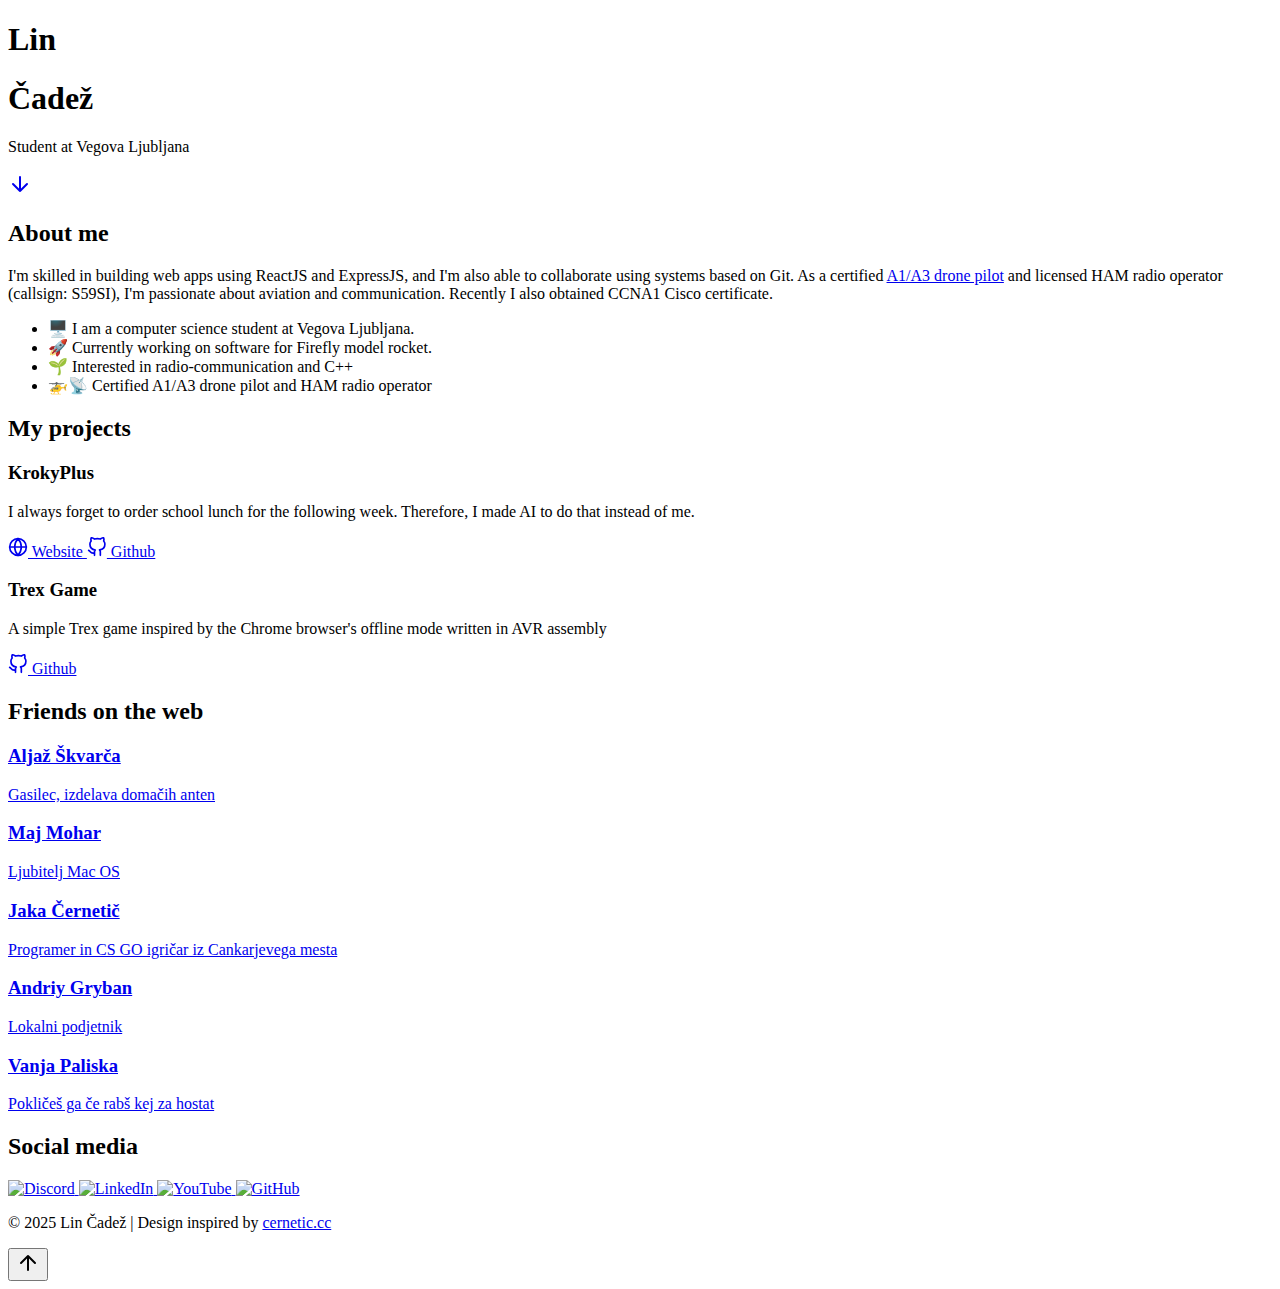
==== commit e975ef02: "Add back-to-top button functionality and smooth scroll behavior for anchor links" ====
--- a/index.html
+++ b/index.html
@@ -1,232 +1,164 @@
 <!DOCTYPE html>
 <html lang="si">
-	<head>
-		<meta http-equiv="Content-Type" content="text/html; charset=UTF-8" />
-		<meta name="viewport" content="width=device-width, initial-scale=1.0" />
-		<meta
-			name="description"
-			content="I am a computer science student at Vegova Ljubljana." />
-		<meta property="og:title" content="Lin Čadež" />
-		<meta
-			property="og:description"
-			content="I am a computer science student at Vegova Ljubljana." />
-		<meta property="og:url" content="cadez.eu" />
-		<meta
-			property="og:image"
-			content="https://cadez.eu/files/images/profile.jpg" />
-		<meta property="og:site_name" content="Lin Čadež" />
-		<meta property="og:locale" content="sl_SI" />
-		<meta name="theme-color" content="#317EFB" />
-		<link rel="shortcut icon" href="./files/images/profile.jpg" />
-		<title>Lin Čadež</title>
-		<link rel="icon" href="https://cadez.eu/files/images/profile.jpg" />
-		<link rel="manifest" href="files/manifest.json" />
-		<link rel="stylesheet" href="files/css/style.css" />
-		<link rel="stylesheet" href="files/css/header.css" />
-		<link rel="stylesheet" href="files/css/about.css" />
-		<link rel="stylesheet" href="files/css/skills.css" />
-		<link rel="stylesheet" href="files/css/projects.css" />
-		<link rel="preconnect" href="https://fonts.googleapis.com" />
-		<link rel="preconnect" href="https://fonts.gstatic.com" crossorigin />
-		<link
-			href="https://fonts.googleapis.com/css2?family=Archivo+Black&display=swap"
-			rel="stylesheet" />
-	</head>
+<head>
+    <meta charset="UTF-8">
+    <meta name="viewport" content="width=device-width, initial-scale=1.0">
+    <meta name="description" content="I am a computer science student at Vegova Ljubljana.">
+    <meta property="og:title" content="Lin Čadež">
+    <meta property="og:description" content="I am a computer science student at Vegova Ljubljana.">
+    <meta property="og:url" content="cadez.eu">
+    <meta property="og:image" content="https://cadez.eu/files/images/profile.jpg">
+    <meta property="og:site_name" content="Lin Čadež">
+    <meta property="og:locale" content="sl_SI">
+    <meta name="theme-color" content="#317EFB">
+    <title>Lin Čadež</title>
+    <link rel="icon" href="https://cadez.eu/files/images/profile.jpg">
+    <link rel="preconnect" href="https://fonts.googleapis.com">
+    <link rel="preconnect" href="https://fonts.gstatic.com" crossorigin>
+    <link href="https://fonts.googleapis.com/css2?family=Archivo+Black&display=swap" rel="stylesheet">
+    <link rel="stylesheet" href="style.css">
+</head>
+<body>
+    <header class="hero">
+        <div class="hero-content">
+            <div class="hero-title">
+                <h1>Lin</h1>
+                <h1 class="accent">Čadež</h1>
+            </div>
+            <p>Student at Vegova Ljubljana</p>
+        </div>
+        
+        <a href="#about" class="scroll-indicator" aria-label="Scroll to about section">
+            <svg xmlns="http://www.w3.org/2000/svg" width="24" height="24" viewBox="0 0 24 24" fill="none" stroke="currentColor" stroke-width="2" stroke-linecap="round" stroke-linejoin="round">
+                <path d="M12 5v14M5 12l7 7 7-7"/>
+            </svg>
+        </a>
+    </header>
 
-	<body class="dark">
-		<header>
+    <main class="container">
+        <section id="about" class="section">
+            <h2 class="section-title accent">About me</h2>
+            <div class="about-content">
+                <p>
+                    I'm skilled in building web apps using ReactJS and ExpressJS, and I'm also able to collaborate using systems based on Git. As a certified 
+                    <a href="https://www.easa.europa.eu/en/domains/civil-drones/drones-regulatory-framework-background/open-category-civil-drones" 
+                       target="_blank" class="link">A1/A3 drone pilot</a>
+                    and licensed HAM radio operator (callsign: S59SI), I'm passionate about aviation and communication. Recently I also obtained CCNA1 Cisco certificate.
+                </p>
+                <div class="about-details">
+                    <ul class="feature-list">
+                        <li>🖥️ I am a computer science student at Vegova Ljubljana.</li>
+                        <li>🚀 Currently working on software for Firefly model rocket.</li>
+                        <li>🌱 Interested in radio-communication and C++</li>
+                        <li>🚁📡 Certified A1/A3 drone pilot and HAM radio operator</li>
+                    </ul>
+                </div>
+            </div>
+        </section>
 
-			<div class="welcome">
-				<div class="main">
-					<h1>Lin</h1>
-					<h1 class="color2">Čadež</h1>
-				</div>
-				
-				<p>Student at Vegova Ljubljana</p>
-				
-			</div>
-		</header>
-		<div class="top">
-			<a alt="link" href="#top" title="Go back to the top">
-				<img src="files/svg/up.svg" alt="up arrow" />
-			</a>
-		</div>
-		<div class="arrow">
-			<a href="#about" title="Go down">
-				<img src="files/svg/down-arrow.svg" alt="down arrow" />
-			</a>
-		</div>
-		<div class="contents">
-			<section id="about">
-				<div class="title color2">
-					<h2>About me</h2>
-				</div>
-				<div class="content">
-					<p>
-						I'm skilled in building web apps using ReactJS and
-						ExpressJS, and I'm also able to colaborate using systems
-						based on Git. As a certified
-						<a
-							href="https://www.easa.europa.eu/en/domains/civil-drones/drones-regulatory-framework-background/open-category-civil-drones"
-							target="_blank"
-							>A1/A3 drone pilot</a
-						>
-						and licensed HAM radio operator (callsign: S59SI), I'm
-						passionate about aviation and communication. Recently I also obtained CCNA1 Cisco certificate.
-					</p>
-					<hr color="orangered">	
-					<br>
-					<p>
-						🖥️ I am a computer science student at Vegova Ljubljana.
-						<br /><br />
-						🚀Currently working on software for Firefly model
-						rocket.
-						<br /><br />
-						🌱 Interested in radio-communication and C++
-						<br /><br />
-						🚁📡Certified A1/A3 drone pilot and HAM radio operator
-					</p>
-					
-				</div>
-			</section>
-				
-			<section id="projects">
-				<div class="title color2">
-					<h2>My projects</h2>
-				</div>
-				<div class="slider">
-					<div class="element">
-						<h2>KrokyPlus</h2>
-						<h3>
-							I always forget to order school lunch for the
-							following week. Therefore, I made AI to do that
-							instead of me.
-						</h3>
-						<a
-							alt="link"
-							href="https://kroky-plus.vercel.app/"
-							target="_blank">
-							<img src="files/svg/web.svg" alt="web" />
-							Website
-						</a>
-						<a
-							alt="link"
-							href="https://github.com/lin-cadez/Kroky-Plus"
-							target="_blank">
-							<img src="files/svg/github.svg" alt="githublol" />
-							Github
-						</a>
-					</div>
-					<div class="element">
-						<h2>Trex Game</h2>
-						<h3>
-							A simple Trex game inspired by the Chrome browser's
-							offline mode written in AVR assemlby
-						</h3>
-						<a
-							alt="link"
-							href="https://github.com/lin-cadez/trex"
-							target="_blank"
-							><img src="files/svg/github.svg" alt="githublol" />
-							Github
-						</a>
-					</div>
-				</div>
-			</section>
-			<div class="vodoravno">
-				<div id="friends">
-    <div class="title color2">
-        <h2>Friends on the web:</h2>
-    </div>
-    <div class="friends-container">
-        <ul>
-            <li>
-                <div class="friend-box">
-                    <a href="https://skvarca.net/">Aljaž Škvarča</a>
-                    <p>Gasilec, izdelava domačih anten</p>
+        <section id="projects" class="section">
+            <h2 class="section-title accent">My projects</h2>
+            <div class="projects-grid">
+                <div class="project-card">
+                    <h3>KrokyPlus</h3>
+                    <p>
+                        I always forget to order school lunch for the following week. Therefore, I made AI to do that instead of me.
+                    </p>
+                    <div class="project-links">
+                        <a href="https://kroky-plus.vercel.app/" target="_blank" class="project-link">
+                            <svg xmlns="http://www.w3.org/2000/svg" width="20" height="20" viewBox="0 0 24 24" fill="none" stroke="currentColor" stroke-width="2" stroke-linecap="round" stroke-linejoin="round">
+                                <circle cx="12" cy="12" r="10"/>
+                                <path d="M2 12h20M12 2a15.3 15.3 0 0 1 4 10 15.3 15.3 0 0 1-4 10 15.3 15.3 0 0 1-4-10 15.3 15.3 0 0 1 4-10z"/>
+                            </svg>
+                            Website
+                        </a>
+                        <a href="https://github.com/lin-cadez/Kroky-Plus" target="_blank" class="project-link">
+                            <svg xmlns="http://www.w3.org/2000/svg" width="20" height="20" viewBox="0 0 24 24" fill="none" stroke="currentColor" stroke-width="2" stroke-linecap="round" stroke-linejoin="round">
+                                <path d="M9 19c-5 1.5-5-2.5-7-3m14 6v-3.87a3.37 3.37 0 0 0-.94-2.61c3.14-.35 6.44-1.54 6.44-7A5.44 5.44 0 0 0 20 4.77 5.07 5.07 0 0 0 19.91 1S18.73.65 16 2.48a13.38 13.38 0 0 0-7 0C6.27.65 5.09 1 5.09 1A5.07 5.07 0 0 0 5 4.77a5.44 5.44 0 0 0-1.5 3.78c0 5.42 3.3 6.61 6.44 7A3.37 3.37 0 0 0 9 18.13V22"/>
+                            </svg>
+                            Github
+                        </a>
+                    </div>
                 </div>
-            </li>
-            <li>
-                <div class="friend-box">
-                    <a href="https://majmohar.eu/">Maj Mohar</a>
-                    <p>Ljubitelj Mac OS</p>
+
+                <div class="project-card">
+                    <h3>Trex Game</h3>
+                    <p>
+                        A simple Trex game inspired by the Chrome browser's offline mode written in AVR assembly
+                    </p>
+                    <div class="project-links">
+                        <a href="https://github.com/lin-cadez/trex" target="_blank" class="project-link">
+                            <svg xmlns="http://www.w3.org/2000/svg" width="20" height="20" viewBox="0 0 24 24" fill="none" stroke="currentColor" stroke-width="2" stroke-linecap="round" stroke-linejoin="round">
+                                <path d="M9 19c-5 1.5-5-2.5-7-3m14 6v-3.87a3.37 3.37 0 0 0-.94-2.61c3.14-.35 6.44-1.54 6.44-7A5.44 5.44 0 0 0 20 4.77 5.07 5.07 0 0 0 19.91 1S18.73.65 16 2.48a13.38 13.38 0 0 0-7 0C6.27.65 5.09 1 5.09 1A5.07 5.07 0 0 0 5 4.77a5.44 5.44 0 0 0-1.5 3.78c0 5.42 3.3 6.61 6.44 7A3.37 3.37 0 0 0 9 18.13V22"/>
+                            </svg>
+                            Github
+                        </a>
+                    </div>
                 </div>
-            </li>
-            <li>
-                <div class="friend-box">
-                    <a href="https://cernetic.cc">Jaka Černetič</a>
-                    <p>Programer in CS GO igričar iz Cankarjevega mesta</p>
+            </div>
+        </section>
+
+        <div class="two-columns">
+            <section id="friends" class="section">
+                <h2 class="section-title accent">Friends on the web</h2>
+                <div class="friends-list">
+                    <a href="https://skvarca.net/" target="_blank" class="friend-card">
+                        <h3>Aljaž Škvarča</h3>
+                        <p>Gasilec, izdelava domačih anten</p>
+                    </a>
+                    <a href="https://majmohar.eu/" target="_blank" class="friend-card">
+                        <h3>Maj Mohar</h3>
+                        <p>Ljubitelj Mac OS</p>
+                    </a>
+                    <a href="https://cernetic.cc" target="_blank" class="friend-card">
+                        <h3>Jaka Černetič</h3>
+                        <p>Programer in CS GO igričar iz Cankarjevega mesta</p>
+                    </a>
+                    <a href="https://gribanica.eu/" target="_blank" class="friend-card">
+                        <h3>Andriy Gryban</h3>
+                        <p>Lokalni podjetnik</p>
+                    </a>
+                    <a href="https://vanja.paliska.net/" target="_blank" class="friend-card">
+                        <h3>Vanja Paliska</h3>
+                        <p>Pokličeš ga če rabš kej za hostat</p>
+                    </a>
                 </div>
-            </li>
-            <li>
-                <div class="friend-box">
-                    <a href="https://gribanica.eu/">Andriy Gryban</a>
-                    <p>Lokalni podjetnik</p>
+            </section>
+
+            <section id="contact" class="section">
+                <h2 class="section-title accent">Social media</h2>
+                <div class="social-links">
+                    <a href="https://discordapp.com/users/989076547732402186" target="_blank">
+                        <img src="https://img.shields.io/badge/Discord-%235865F2.svg?style=for-the-badge&logo=discord&logoColor=white" alt="Discord">
+                    </a>
+                    <a href="https://www.linkedin.com/in/lin-%C4%8Dade%C5%BE-7693142b0/" target="_blank">
+                        <img src="https://img.shields.io/badge/LinkedIn-0077B5?style=for-the-badge&logo=linkedin&logoColor=white" alt="LinkedIn">
+                    </a>
+                    <a href="https://www.youtube.com/@lincadez" target="_blank">
+                        <img src="https://img.shields.io/badge/YouTube-FF0000?style=for-the-badge&logo=youtube&logoColor=white" alt="YouTube">
+                    </a>
+                    <a href="https://www.github.com/lin-cadez" target="_blank">
+                        <img src="https://img.shields.io/badge/GitHub-100000?style=for-the-badge&logo=github&logoColor=white" alt="GitHub">
+                    </a>
                 </div>
-            </li>
+            </section>
+        </div>
+    </main>
 
-		<li>
-                <div class="friend-box">
-                    <a href="https://vanja.paliska.net/">Vanja Paliska</a>
-                    <p>Pokličeš ga če rabš kej za hostat</p>
-                </div>
-            </li>
-		
-        </ul>
-    </div>
-</div>
+    <footer class="footer">
+        <p>
+            © 2025 Lin Čadež | Design inspired by
+            <a href="https://cernetic.cc/" class="link">cernetic.cc</a>
+        </p>
+    </footer>
 
-				<div id="contact">
-					<div class="title color2">
-						<h2>Social media</h2>
-					</div>
-					<ul>
-						<li>
-							<a
-								href="https://discordapp.com/users/989076547732402186"
-								target="_blank">
-								<img
-									src="https://img.shields.io/badge/Discord-%235865F2.svg?style=for-the-badge&logo=discord&logoColor=white"
-									alt="discorda" />
-							</a>
-						</li>
-						<li>
-							<a
-								href="https://www.linkedin.com/in/lin-%C4%8Dade%C5%BE-7693142b0/"
-								target="_blank">
-								<img
-									src="https://img.shields.io/badge/LinkedIn-0077B5?style=for-the-badge&logo=linkedin&logoColor=white"
-									alt="LinkedIn" />
-							</a>
-						</li>
-						<li>
-							<a
-								href="https://www.youtube.com/@lincadez"
-								target="_blank">
-								<img
-									src="https://img.shields.io/badge/YouTube-FF0000?style=for-the-badge&logo=youtube&logoColor=white"
-									alt="Youtube" />
-							</a>
-						</li>
-						<li>
-							<a
-								href="https://www.github.com/lin-cadez"
-								target="_blank">
-								<img
-									src="https://img.shields.io/badge/GitHub-100000?style=for-the-badge&logo=github&logoColor=white"
-									alt="youtube" />
-							</a>
-						</li>
-					</ul>
-				</div>
-			</div>
-			<footer>
-				<p>
-					© 2025 Lin Čadež | Design inspired by
-					<a href="https://cernetic.cc/">cernetic.cc</a>
-				</p>
-			</footer>
-		</div>
-		<script src="files/scripts/index.js"></script>
-	</body>
+    <button id="back-to-top" class="back-to-top" aria-label="Back to top">
+        <svg xmlns="http://www.w3.org/2000/svg" width="24" height="24" viewBox="0 0 24 24" fill="none" stroke="currentColor" stroke-width="2" stroke-linecap="round" stroke-linejoin="round">
+            <path d="M12 19V5M5 12l7-7 7 7"/>
+        </svg>
+    </button>
+
+    <script src="script.js"></script>
+</body>
 </html>
+
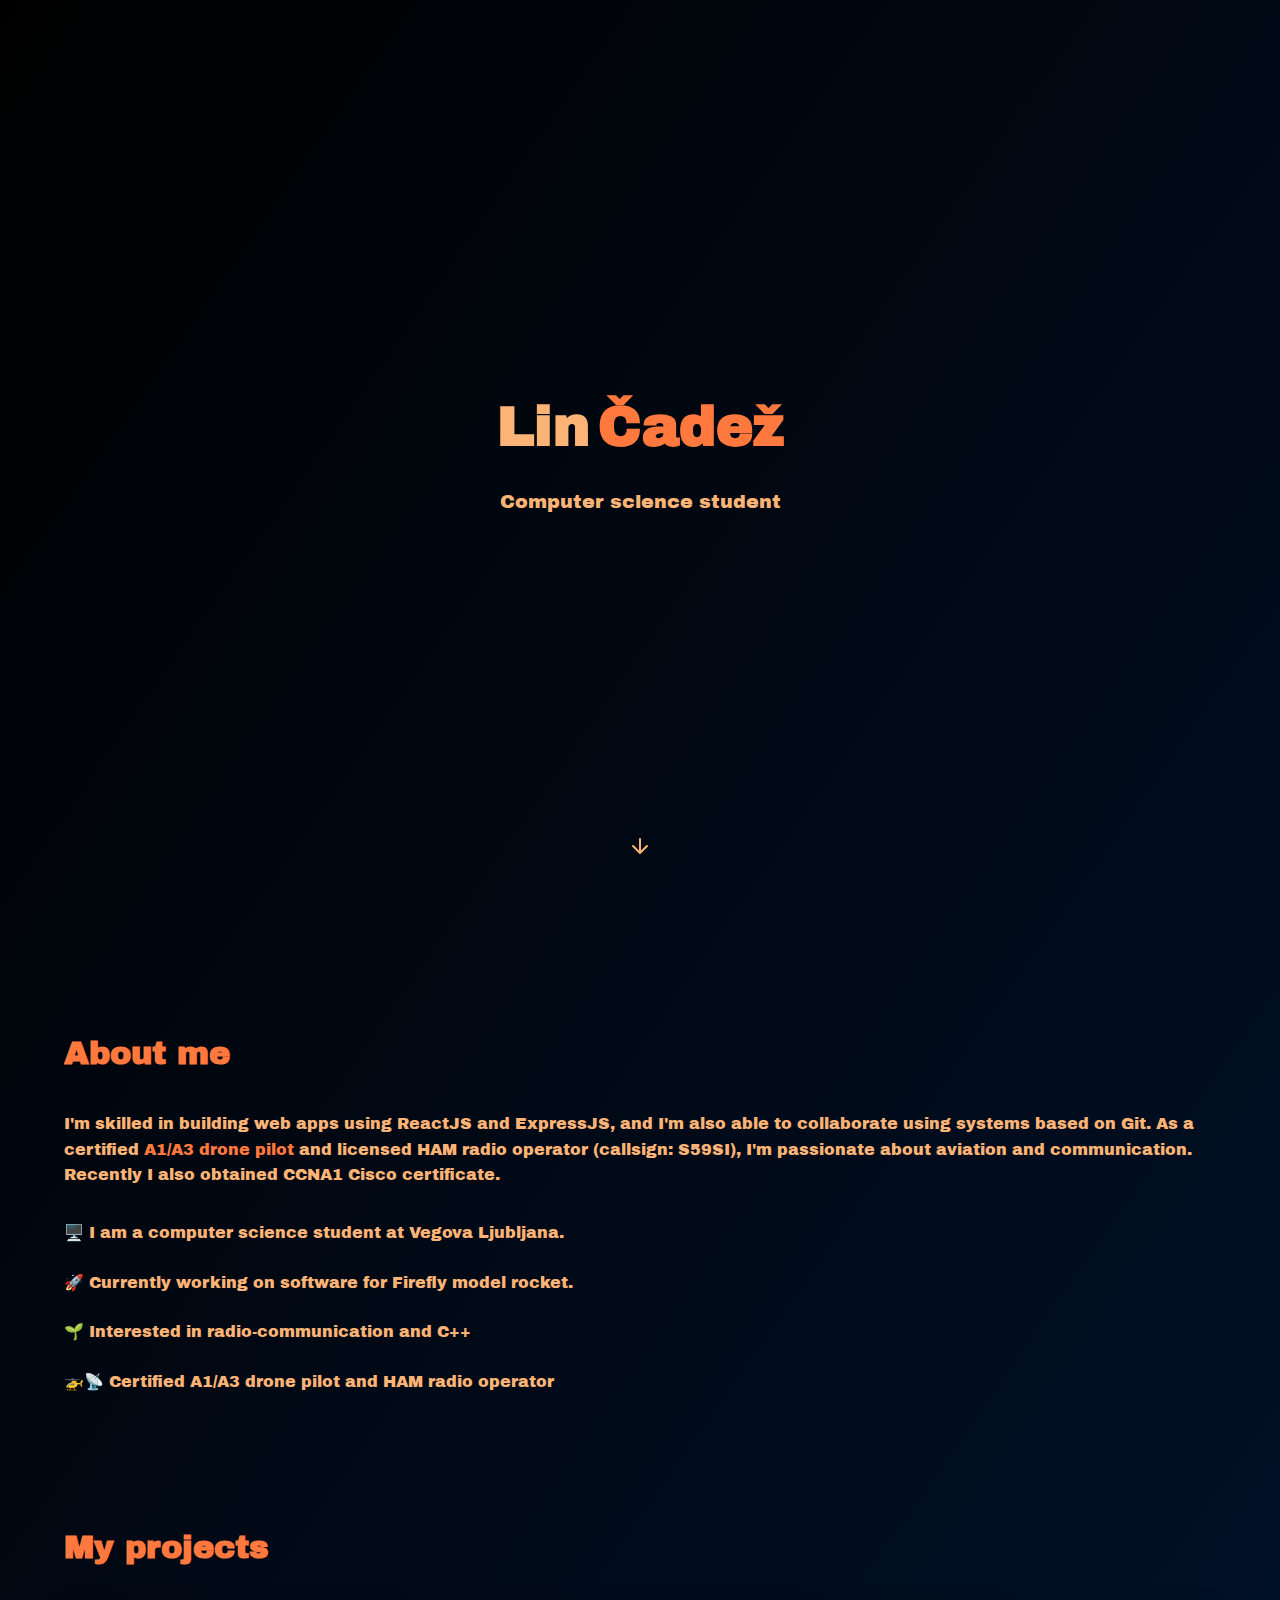
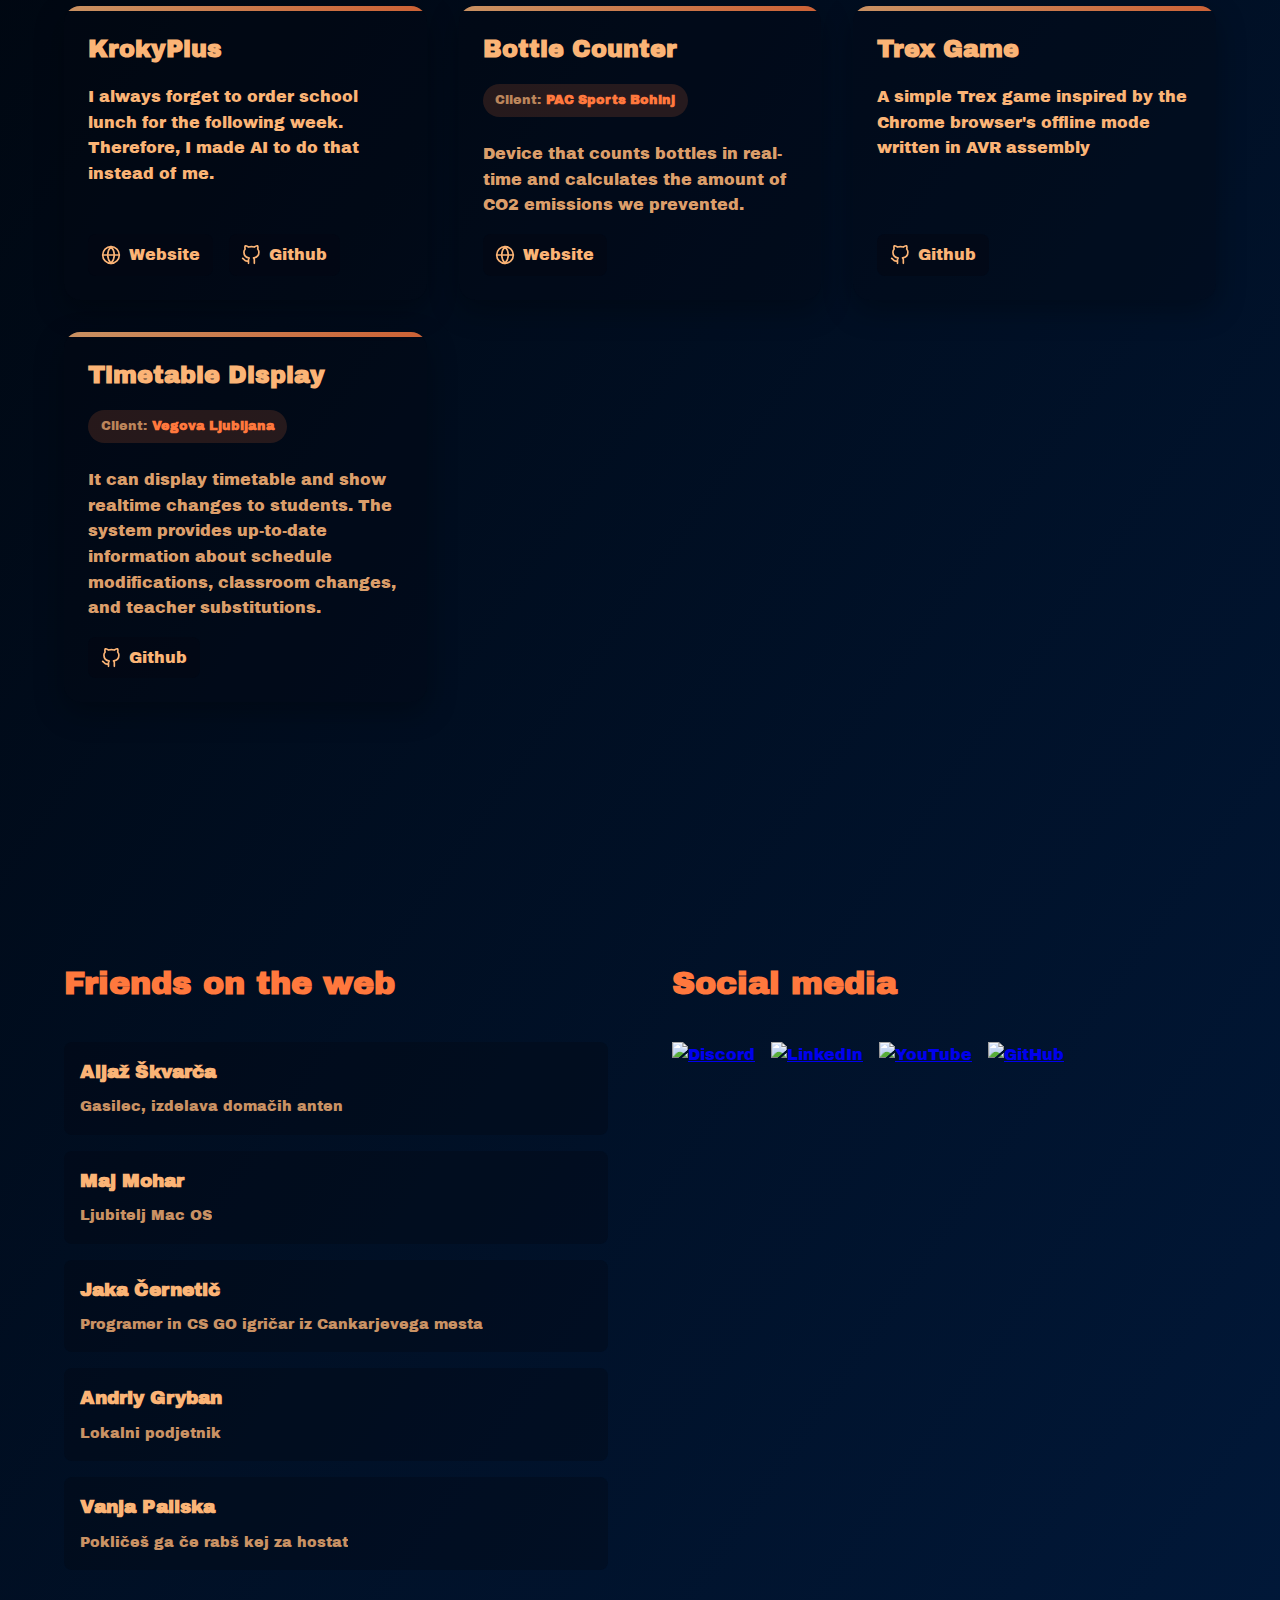
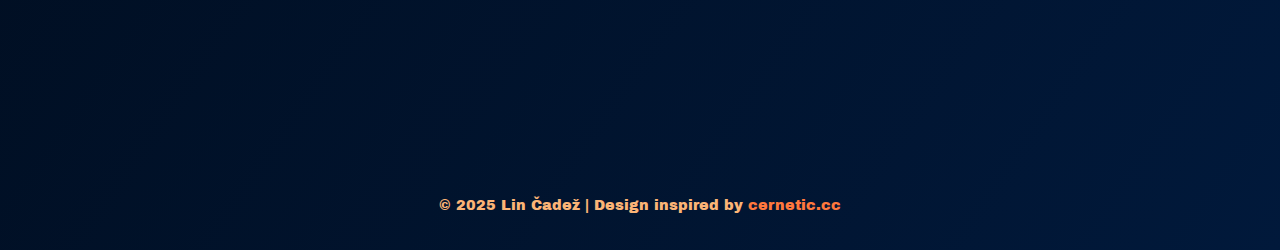
==== commit 2c1fdf92: "Add new styles and enhance project cards in index.html" ====
--- a/index.html
+++ b/index.html
@@ -25,7 +25,7 @@
                 <h1>Lin</h1>
                 <h1 class="accent">Čadež</h1>
             </div>
-            <p>Student at Vegova Ljubljana</p>
+            <p>Computer science student</p>
         </div>
         
         <a href="#about" class="scroll-indicator" aria-label="Scroll to about section">
@@ -59,7 +59,7 @@
         <section id="projects" class="section">
             <h2 class="section-title accent">My projects</h2>
             <div class="projects-grid">
-                <div class="project-card">
+                <div class="project-card enhanced-card">
                     <h3>KrokyPlus</h3>
                     <p>
                         I always forget to order school lunch for the following week. Therefore, I made AI to do that instead of me.
@@ -81,7 +81,33 @@
                     </div>
                 </div>
 
-                <div class="project-card">
+                <div class="project-card enhanced-card">
+                    <div class="card-header">
+                      <h3 class="project-title">Bottle Counter</h3>
+                      <div class="client-badge">
+                        <span class="client-label">Client:</span>
+                        <span class="client-name">PAC Sports Bohinj</span>
+                      </div>
+                    </div>
+                    
+                    <p class="project-description">
+                      Device that counts bottles in real-time and calculates the amount of CO2 emissions we prevented.
+                    </p>
+                    
+             
+                    
+                    <div class="project-links ">
+                      <a href="/files/images/bohinj.png" target="_blank" class="project-link">
+                        <svg xmlns="http://www.w3.org/2000/svg" width="20" height="20" viewBox="0 0 24 24" fill="none" stroke="currentColor" stroke-width="2" stroke-linecap="round" stroke-linejoin="round">
+                          <circle cx="12" cy="12" r="10"/>
+                          <path d="M2 12h20M12 2a15.3 15.3 0 0 1 4 10 15.3 15.3 0 0 1-4 10 15.3 15.3 0 0 1-4-10 15.3 15.3 0 0 1 4-10z"/>
+                        </svg>
+                        Website
+                    </a>
+                    </div>
+                  </div>
+                
+                <div class="project-card enhanced-card">
                     <h3>Trex Game</h3>
                     <p>
                         A simple Trex game inspired by the Chrome browser's offline mode written in AVR assembly
@@ -95,6 +121,29 @@
                         </a>
                     </div>
                 </div>
+
+                <div class="project-card enhanced-card">
+                  <div class="card-header">
+                    <h3 class="project-title">Timetable Display</h3>
+                    <div class="client-badge">
+                      <span class="client-label">Client:</span>
+                      <span class="client-name">Vegova Ljubljana</span>
+                    </div>
+                  </div>
+                  
+                  <p class="project-description">
+                    It can display timetable and show realtime changes to students. The system provides up-to-date information about schedule modifications, classroom changes, and teacher substitutions.
+                  </p>
+                               
+                  <div class="project-links">
+                    <a href="https://github.com/lin-cadez/vegovaUrnik" target="_blank" class="project-link">
+                      <svg xmlns="http://www.w3.org/2000/svg" width="20" height="20" viewBox="0 0 24 24" fill="none" stroke="currentColor" stroke-width="2" stroke-linecap="round" stroke-linejoin="round">
+                        <path d="M9 19c-5 1.5-5-2.5-7-3m14 6v-3.87a3.37 3.37 0 0 0-.94-2.61c3.14-.35 6.44-1.54 6.44-7A5.44 5.44 0 0 0 20 4.77 5.07 5.07 0 0 0 19.91 1S18.73.65 16 2.48a13.38 13.38 0 0 0-7 0C6.27.65 5.09 1 5.09 1A5.07 5.07 0 0 0 5 4.77a5.44 5.44 0 0 0-1.5 3.78c0 5.42 3.3 6.61 6.44 7A3.37 3.37 0 0 0 9 18.13V22"/>
+                      </svg>
+                      Github
+                    </a>
+                  </div>
+                </div>
             </div>
         </section>
 
--- a/style.css
+++ b/style.css
@@ -0,0 +1,417 @@
+:root {
+  --text: #fbb476;
+  --text2: #ff783d;
+  --background: linear-gradient(125deg, #000, #01193b);
+  --item-background: rgba(3, 6, 17, 0.308);
+  --card-background: rgba(3, 6, 17, 0.5);
+  --glow: 0 0 10px #b6eada;
+}
+
+* {
+  margin: 0;
+  padding: 0;
+  box-sizing: border-box;
+  font-family: "Archivo Black", sans-serif;
+}
+
+html {
+  scroll-behavior: smooth;
+}
+
+body {
+  background: var(--background);
+  color: var(--text);
+  line-height: 1.6;
+  overflow-x: hidden;
+  min-height: 100vh;
+}
+
+/* Hide scrollbar */
+::-webkit-scrollbar {
+  display: none;
+}
+
+/* Hero Section */
+.hero {
+  height: 100vh;
+  display: flex;
+  font-size: larger;
+  flex-direction: column;
+  justify-content: center;
+  align-items: center;
+  position: relative;
+}
+
+.hero-content {
+  text-align: center;
+}
+
+.hero-title {
+  display: flex;
+  gap: 0.5rem;
+  font-size: 2.5rem;
+  margin-bottom: 1rem;
+}
+
+.hero-title h1 {
+  font-size: 3.5rem;
+}
+
+.accent {
+  color: var(--text2);
+}
+
+.scroll-indicator {
+  position: absolute;
+  bottom: 2rem;
+  color: var(--text);
+  animation: bounce 2s infinite;
+  cursor: pointer;
+}
+
+@keyframes bounce {
+  0%,
+  100% {
+    transform: translateY(0);
+  }
+  50% {
+    transform: translateY(-10px);
+  }
+}
+
+/* Main Content */
+.container {
+  max-width: 1200px;
+  margin: 0 auto;
+  padding: 0 1.5rem;
+}
+
+.section {
+  margin: 8rem 0;
+}
+
+.section-title {
+  font-size: 2rem;
+  margin-bottom: 2rem;
+}
+
+/* About Section */
+.about-content {
+  display: flex;
+  flex-direction: column;
+  gap: 2rem;
+}
+
+.feature-list {
+  list-style: none;
+  display: grid;
+  gap: 1.5rem;
+}
+
+/* Projects Section */
+.projects-grid {
+  display: grid;
+  grid-template-columns: repeat(auto-fit, minmax(300px, 1fr));
+  gap: 2rem;
+}
+
+.project-card {
+  background: var(--item-background);
+  padding: 1.5rem;
+  border-radius: 1rem;
+  transition: all 0.3s ease;
+  height: 100%;
+  display: flex;
+  flex-direction: column;
+}
+
+.project-card:hover {
+  background: rgba(3, 6, 17, 0.4);
+  transform: translateY(-5px);
+}
+
+.project-card h3 {
+  font-size: 1.5rem;
+  margin-bottom: 1rem;
+}
+
+.project-card p {
+  flex-grow: 1;
+  margin-bottom: 1rem;
+}
+
+.project-links {
+  display: flex;
+  flex-wrap: wrap;
+  gap: 1rem;
+  margin-top: auto;
+}
+
+.project-link {
+  display: flex;
+  align-items: center;
+  gap: 0.5rem;
+  color: var(--text);
+  text-decoration: none;
+  padding: 0.5rem 0.8rem;
+  border-radius: 0.5rem;
+  background: rgba(3, 6, 17, 0.5);
+  transition: all 0.3s ease;
+}
+
+.project-link:hover {
+  color: var(--text2);
+  background: rgba(3, 6, 17, 0.7);
+  transform: translateY(-2px);
+}
+
+/* Enhanced Card Styles */
+.enhanced-card {
+  position: relative;
+  overflow: hidden;
+  box-shadow: 0 10px 30px rgba(0, 0, 0, 0.3);
+}
+
+.enhanced-card::before {
+  content: '';
+  position: absolute;
+  top: 0;
+  left: 0;
+  width: 100%;
+  height: 5px;
+  background: linear-gradient(90deg, var(--text), var(--text2));
+  opacity: 0.8;
+}
+
+.card-header {
+  margin-bottom: 1.5rem;
+  position: relative;
+}
+
+.project-title {
+  font-size: 1.8rem;
+  color: var(--text);
+  margin-bottom: 0.5rem;
+}
+
+.client-badge {
+  display: inline-flex;
+  align-items: center;
+  background: rgba(255, 120, 61, 0.15);
+  padding: 0.4rem 0.8rem;
+  border-radius: 2rem;
+  font-size: 0.8rem;
+  transition: all 0.3s ease;
+}
+
+.client-label {
+  opacity: 0.7;
+  margin-right: 0.3rem;
+}
+
+.client-name {
+  color: var(--text2);
+  font-weight: bold;
+}
+
+.project-description {
+  margin-bottom: 1.5rem;
+  font-size: 1rem;
+  line-height: 1.6;
+  color: rgba(251, 180, 118, 0.9);
+}
+
+.project-stats {
+  display: flex;
+  justify-content: space-between;
+  margin-bottom: 1.5rem;
+  padding: 1rem 0;
+  border-top: 1px solid rgba(251, 180, 118, 0.2);
+  border-bottom: 1px solid rgba(251, 180, 118, 0.2);
+}
+
+.stat {
+  display: flex;
+  flex-direction: column;
+  align-items: center;
+}
+
+.stat-value {
+  font-size: 1.4rem;
+  font-weight: bold;
+  color: var(--text2);
+}
+
+.stat-label {
+  font-size: 0.8rem;
+  opacity: 0.7;
+}
+
+/* Two Columns Layout */
+.two-columns {
+  display: grid;
+  grid-template-columns: repeat(auto-fit, minmax(300px, 1fr));
+  gap: 4rem;
+}
+
+/* Friends Section */
+.friends-list {
+  display: grid;
+  gap: 1rem;
+}
+
+.friend-card {
+  background: var(--item-background);
+  padding: 1rem;
+  border-radius: 0.5rem;
+  text-decoration: none;
+  color: var(--text);
+  transition: all 0.3s ease;
+}
+
+.friend-card:hover {
+  background: rgba(3, 6, 17, 0.4);
+  transform: translateY(-2px);
+}
+
+.friend-card h3 {
+  color: var(--text);
+  margin-bottom: 0.5rem;
+  transition: color 0.3s ease;
+}
+
+.friend-card:hover h3 {
+  color: var(--text2);
+}
+
+.friend-card p {
+  font-size: 0.9rem;
+  opacity: 0.8;
+}
+
+/* Social Media Section */
+.social-links {
+  display: flex;
+  flex-wrap: wrap;
+  gap: 1rem;
+}
+
+.social-links img {
+  transition: opacity 0.3s ease;
+}
+
+.social-links img:hover {
+  opacity: 0.9;
+}
+
+/* Footer */
+.footer {
+  text-align: center;
+  padding: 2rem;
+  margin-top: 4rem;
+  font-size: 0.9rem;
+}
+
+.link {
+  color: var(--text2);
+  text-decoration: none;
+  position: relative;
+}
+
+.link::after {
+  content: "";
+  position: absolute;
+  width: 100%;
+  height: 2px;
+  bottom: -2px;
+  left: 0;
+  background-color: var(--text2);
+  transform: scaleX(0);
+  transform-origin: bottom right;
+  transition: transform 0.3s ease;
+}
+
+.link:hover::after {
+  transform: scaleX(1);
+  transform-origin: bottom left;
+}
+
+/* Back to Top Button */
+.back-to-top {
+  position: fixed;
+  bottom: 2rem;
+  right: 2rem;
+  background: var(--item-background);
+  color: var(--text);
+  border: none;
+  border-radius: 50%;
+  width: 3rem;
+  height: 3rem;
+  display: flex;
+  align-items: center;
+  justify-content: center;
+  cursor: pointer;
+  transition: all 0.3s ease;
+  opacity: 0;
+  visibility: hidden;
+  z-index: 100;
+}
+
+.back-to-top.visible {
+  opacity: 1;
+  visibility: visible;
+}
+
+.back-to-top:hover {
+  background: rgba(3, 6, 17, 0.4);
+  transform: translateY(-2px);
+}
+
+/* Responsive Design */
+@media (max-width: 768px) {
+  .hero-title {
+    font-size: 2rem;
+  }
+
+  .section {
+    margin: 4rem 0;
+  }
+
+  .two-columns {
+    grid-template-columns: 1fr;
+    gap: 2rem;
+  }
+
+  .back-to-top {
+    bottom: 1rem;
+    right: 1rem;
+  }
+  
+  .project-stats {
+    flex-direction: column;
+    gap: 1rem;
+  }
+  
+  .stat {
+    flex-direction: row;
+    justify-content: space-between;
+    width: 100%;
+  }
+}
+
+@media (max-width: 480px) {
+  .hero-title {
+    flex-direction: column;
+    gap: 0;
+  }
+  
+  .project-links {
+    flex-direction: column;
+  }
+}
+
+@media (min-width: 768px) {
+  .hero-title {
+    font-size: 3.5rem;
+  }
+}
